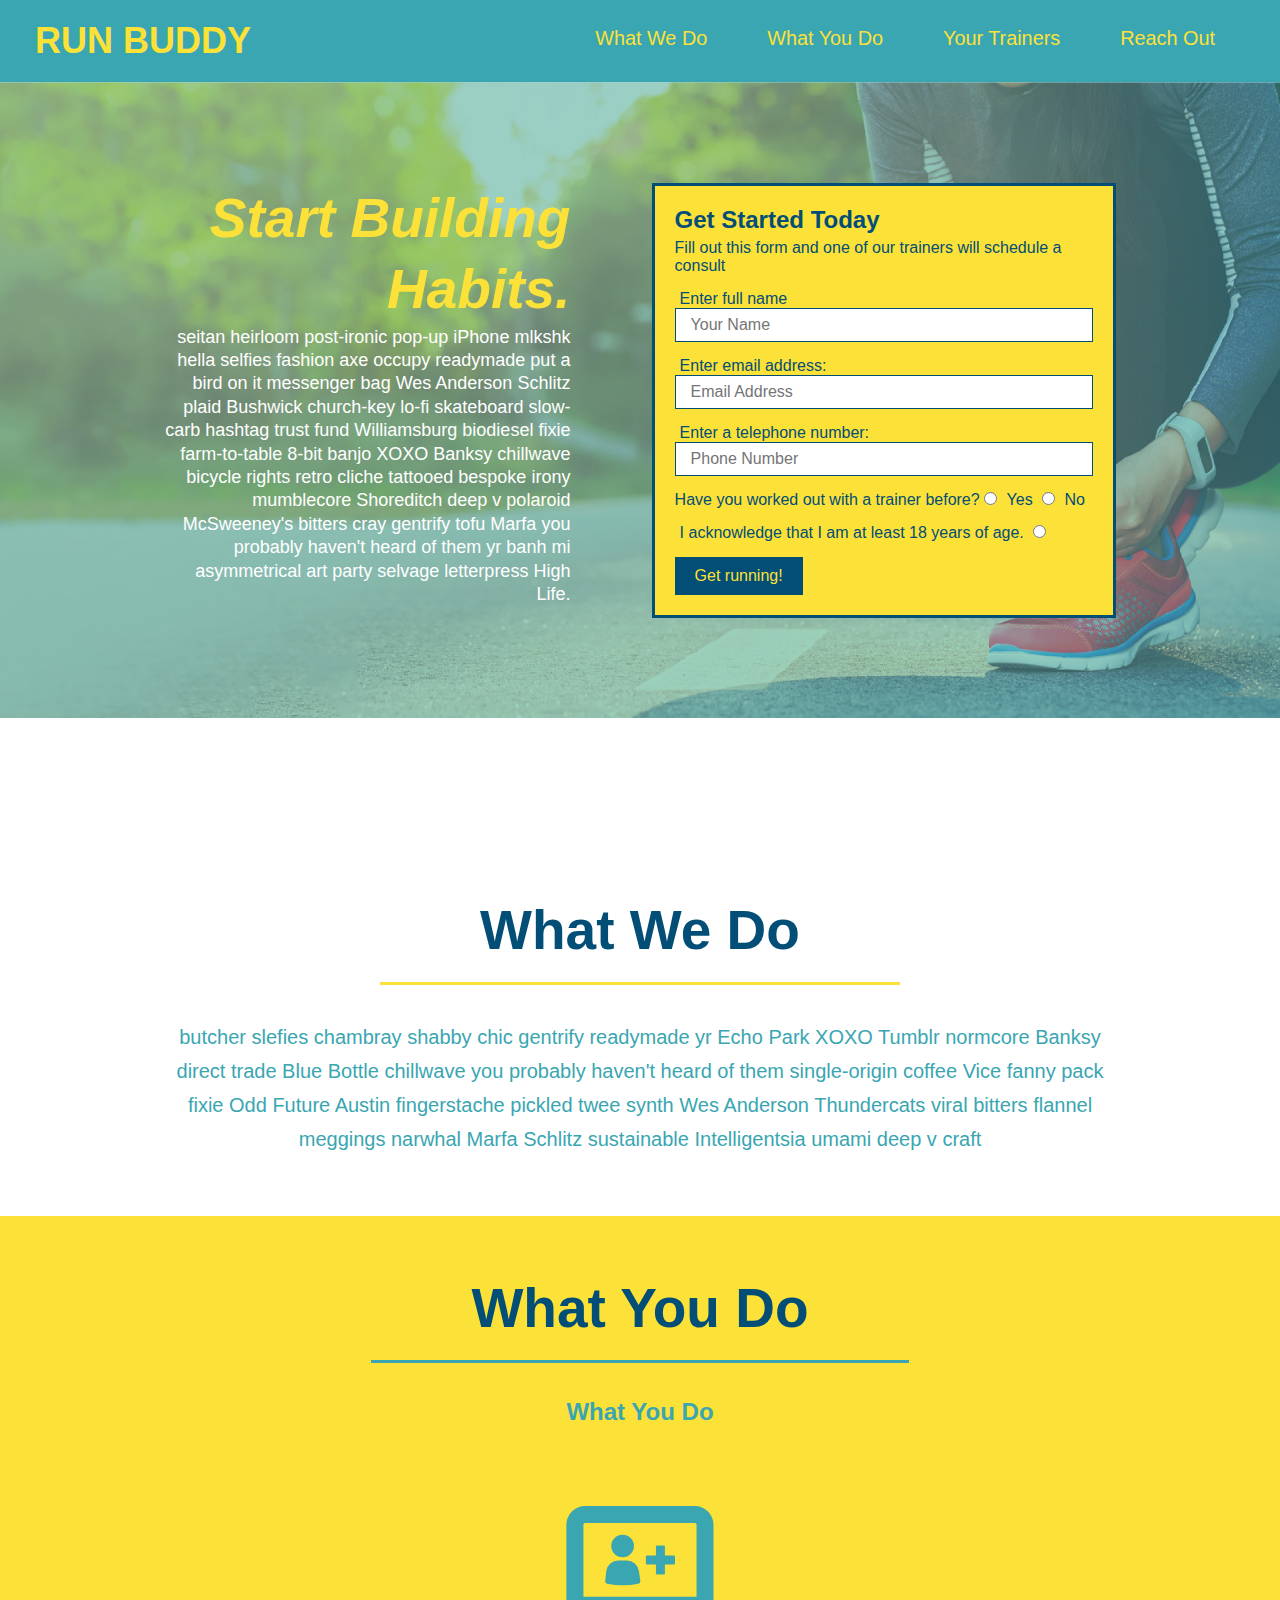
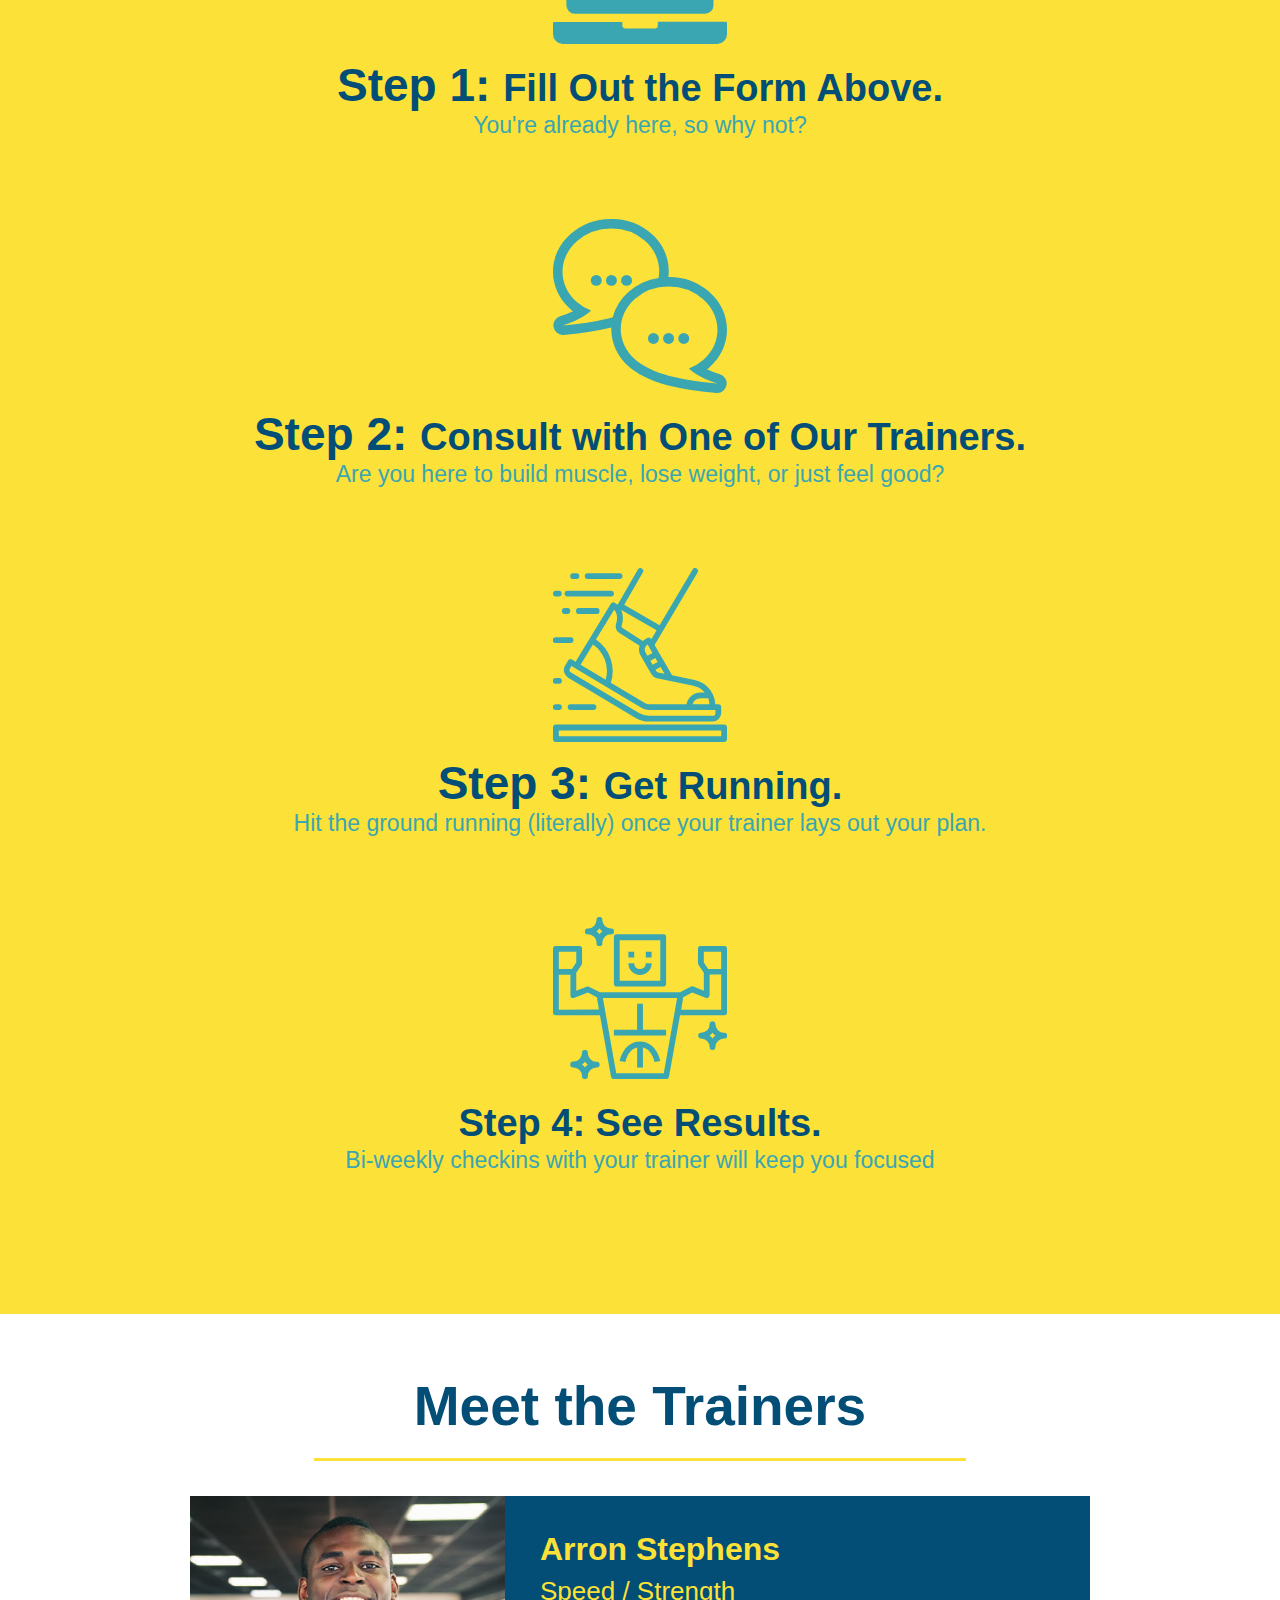
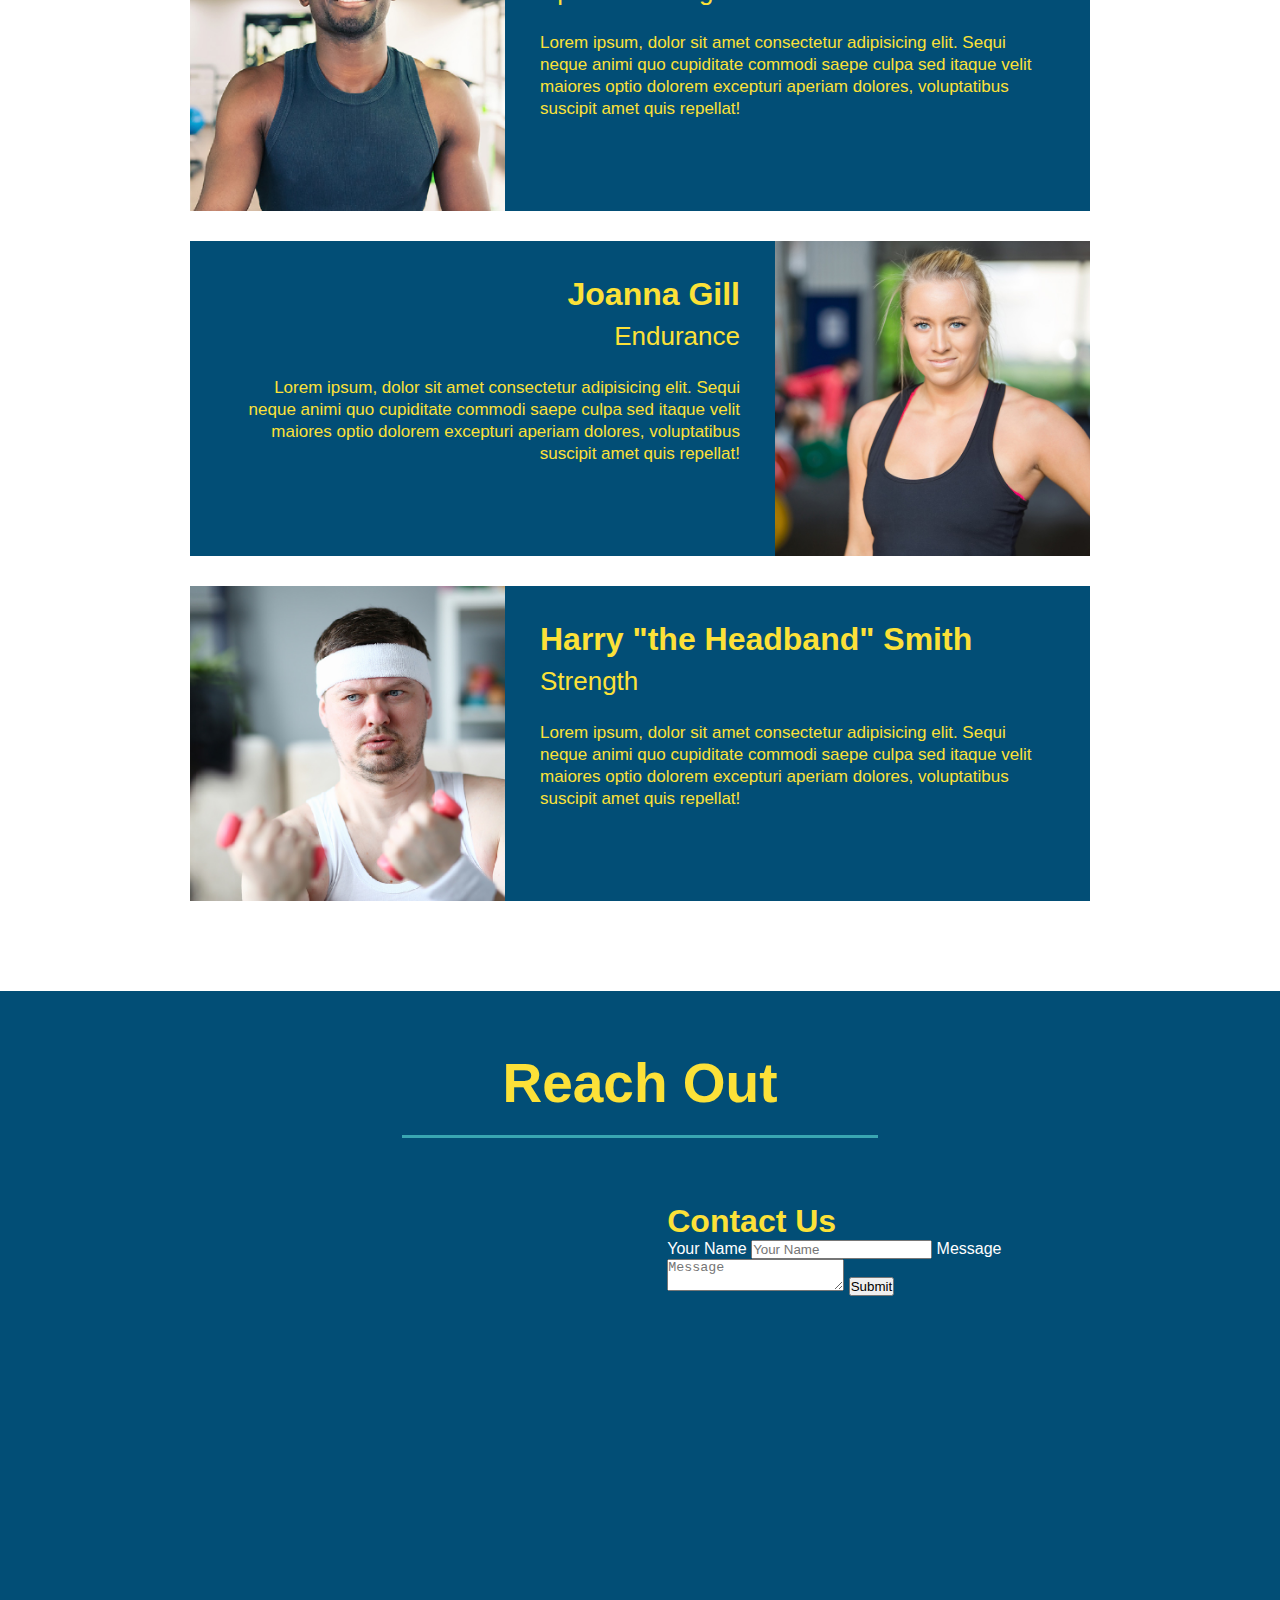
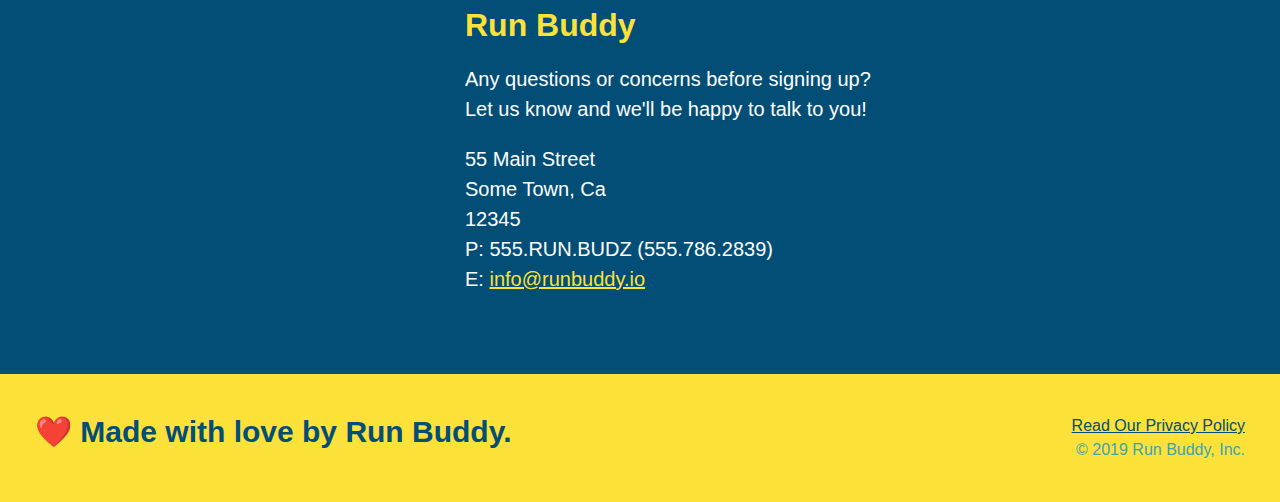
==== index.html @ 60d00f7f "code more mobile-friendly" ====
<!DOCTYPE html>
<html lang="en">

<head>
    <link rel="stylesheet" href="./style.css" />
    <meta charset="UTF-8" />
    <title>Run Buddy</title>
</head>

<body>
    <!-- navigation -->
    <header>
        <h1>
            <a href="/">RUN BUDDY</a>
        </h1>
        <nav>
            <!-- Unordered list element -->
            <ul>
                <!-- List item element -->
                <li>
                    <!-- Anchor element -->
                    <a href="#what-we-do">What We Do</a>
                </li>
                <li>
                    <a href="#what-you-do">What You Do</a>
                </li>
                <li>
                    <a href="#your-trainers">Your Trainers</a>
                </li>
                <li>
                    <a href="#reach-out">Reach Out</a>
                </li>
            </ul>
        </nav>
    </header>
    <!-- hero section -->
    <section class="hero">
        <div class="hero-cta">
            <h2>Start Building Habits.</h2>
            <p>
                seitan heirloom post-ironic pop-up iPhone mlkshk hella selfies fashion axe occupy readymade put a bird
                on it messenger bag Wes Anderson Schlitz plaid Bushwick church-key lo-fi skateboard slow-carb hashtag
                trust fund Williamsburg biodiesel fixie farm-to-table 8-bit banjo XOXO Banksy chillwave bicycle rights
                retro cliche tattooed bespoke irony mumblecore Shoreditch deep v polaroid McSweeney's bitters cray
                gentrify tofu Marfa you probably haven't heard of them yr banh mi asymmetrical art party selvage
                letterpress High Life.
            </p>
        </div>
        <div class="hero-form">
            <h3>Get Started Today</h3>
            <p>Fill out this form and one of our trainers will schedule a consult</p>
            <!-- Add form element -->
            <form>
                <label for="name">Enter full name</label>
                <input type="text" placeholder="Your Name" name="name" id="name" class="form-input">
                <label for="email">Enter email address:</label>
                <input type="email" placeholder="Email Address" name="email" id="email" class="form-input">
                <label for="phone">Enter a telephone number:</label>
                <input type="tel" placeholder="Phone Number" name="phone" id="phone" class="form-input">
                <p>
                    Have you worked out with a trainer before?
                    <input type="radio" name="trainer-confirm" id="trainer-yes" />
                    <label for="trainer-yes">Yes</label>
                    <input type="radio" name="trainer-confirm" id="trainer-no" />
                    <label for="trainer-no">No</label>
                </p>
                <p>
                    <label for="checkbox">
                        I acknowledge that I am at least 18 years of age.
                    </label>
                    <input type="radio" name="age-confirm" id="checkbox" />
                </p>
                <button type="submit">
                    Get running!
                </button>
            </form>
        </div>
    </section>
    <!-- end hero -->

    <!-- hero/jumbotron -->
    <section>
    </section>

    <!-- "what we do" section -->
    <section id="what-we-do" class="intro">
        <h2>What We Do</h2>
    <div class="flex-row">
        <p>
            butcher slefies chambray shabby chic gentrify readymade yr Echo Park XOXO Tumblr normcore Banksy direct
            trade Blue Bottle chillwave you probably haven't heard of them single-origin coffee Vice fanny pack fixie
            Odd Future Austin fingerstache pickled twee synth Wes Anderson Thundercats viral bitters flannel meggings
            narwhal Marfa Schlitz sustainable Intelligentsia umami deep v craft
        </p>
    </div>
    </section>

    <!-- "what you do" section -->
    <section id="what-you-do" class="steps">
    <!-- Wrap every h2 with a class of "section-title" in this div-->
    <div class="flex-row">
        <h2 class="section-title secondary-border">What You Do</h2>
        <h2>What You Do</h2>
    </div>
        <div>
            <!-- insert this img element -->
            <img src="./assets/images/step-1.svg" alt="" />
            <h3>Step 1: <span>Fill Out the Form Above.</span></h3>
            <p>You're already here, so why not?</p>
        </div>

        <div>
            <img src="./assets/images/step-2.svg" alt="" />
            <h3>Step 2: <span>Consult with One of Our Trainers.</span></h3>
            <p>Are you here to build muscle, lose weight, or just feel good?</p>
        </div>

        <div>
            <img src="./assets/images/step-3.svg" alt="" />
            <h3>Step 3: <span>Get Running.</span></h3>
            <p>Hit the ground running (literally) once your trainer lays out your plan.</p>
        </div>

        <div>
            <img src="./assets/images/step-4.svg" alt="" />
            <h3><span>Step 4: See Results.</span></h3>
            <p>Bi-weekly checkins with your trainer will keep you focused</p>
        </div>
    </section>

    <!-- "meet the trainers" section -->
    <section id="your-trainers" class="trainers">
    <!-- Wrap every h2 with a class of "section-title" in this div! -->
    <div class="flex-row">
        <h2 class="section-title primary-border">
            Meet the Trainers
        </h2>
    </div>
        <article class="trainer">
            <img src="./assets/images/trainer-1.jpg" alt="Arron Stephens in his workout clothes, ready to pump iron" />
            <div class="trainer-bio text-left">
                <h3>Arron Stephens</h3>
                <h4>Speed / Strength</h4>
                <p>
                    Lorem ipsum, dolor sit amet consectetur adipisicing elit. Sequi neque animi quo cupiditate commodi
                    saepe culpa sed
                    itaque velit maiores optio dolorem excepturi aperiam dolores, voluptatibus suscipit amet quis
                    repellat!
                </p>
            </div>
        </article>
        <!-- second trainer bio -->
        <article class="trainer">
            <div class="trainer-bio text-right">
                <h3>Joanna Gill</h3>
                <h4>Endurance</h4>
                <p>
                    Lorem ipsum, dolor sit amet consectetur adipisicing elit. Sequi neque animi quo cupiditate commodi
                    saepe culpa sed
                    itaque velit maiores optio dolorem excepturi aperiam dolores, voluptatibus suscipit amet quis
                    repellat!
                </p>
            </div>
            <img src="./assets/images/trainer-2.jpg" alt="Joanna Gill cooling off after a workout" />
        </article>

        <!-- third trainer bio -->
        <article class="trainer">
            <img src="./assets/images/trainer-3.jpg"
                alt="Harry Smith wearing a headband and lifting comically small pink weights" />
            <div class="trainer-bio text-left">
                <h3>Harry "the Headband" Smith</h3>
                <h4>Strength</h4>
                <p>
                    Lorem ipsum, dolor sit amet consectetur adipisicing elit. Sequi neque animi quo cupiditate commodi
                    saepe culpa sed
                    itaque velit maiores optio dolorem excepturi aperiam dolores, voluptatibus suscipit amet quis
                    repellat!
                </p>
            </div>
        </article>
    </section>

    <!-- "reach out" section -->
    <section id="reach out" class="contact">
    <!-- Wrap every h2 with a class of "section-title" in this div! -->
    <div class="flex-row">
        <h2 class="section-title secondary-border">
            Reach Out
        </h2>
    </div>
        <div class="contact-info">
            <iframe src="https://www.google.com/maps/embed?pb=!1m18!1m12!1m3!1d3319.8257759945022!2d-117.80855658497381!3d33.687575180706695!2m3!1f0!2f0!3f0!3m2!1i1024!2i768!4f13.1!3m3!1m2!1s0x80dcdc49f4fc24c3%3A0x14bc1d9eee9fb5dc!2s578%20Cardiff%2C%20Irvine%2C%20CA%2092606!5e0!3m2!1sen!2sus!4v1639627216149!5m2!1sen!2sus"
            style="border:0;" allowfullscreen="" loading="lazy">
            </iframe>
        <div class="contact-form">
            <h3>Contact Us</h3>
            <form>
                <label for="contact-name">Your Name</label>
                <input type="text" id="contact-name" placeholder="Your Name" />

                <label for="contact-message">Message</label>
                <textarea id="contact-message" placeholder="Message"></textarea>

                <button type="submit">Submit</button>
            </form>
        </div>
            <div>
            <h3>Run Buddy</h3>
            <p>
                Any questions or concerns before signing up?
                <br />
                Let us know and we'll be happy to talk to you!
            </p>
            <address>
                55 Main Street <br />
                Some Town, Ca <br />
                12345<br />
                P: 555.RUN.BUDZ (555.786.2839)<br />
                E: <a href="mailto:info@runbuddy.io">info@runbuddy.io</a>
            </address>
            </div>
        </div>
    </section>
    <!-- footer -->
    <footer>
        <h2>❤️ Made with love by Run Buddy.</h2>
        <div>
            <a href="./privacy-policy.html#">Read Our Privacy Policy</a><br />
            &copy; 2019 Run Buddy, Inc.
        </div>
    </footer>
</body>

</html>
---- style.css ----
* {
  margin: 0;
  padding: 0;
  box-sizing: border-box;
}

body {
  /* more on this crazy alphanumerical value in a minute! */
  color: #39a6b2;
  font-family: Helvetica, Arial, sans-serif;
}

/* apply styles to <header> */
header {
  display: flex;
  justify-content: space-between;
  flex-wrap: wrap;
  padding: 20px 35px;
  background-color: #39a6b2;
}

header h1 {
  font-weight: bold; 
  font-size: 36px;
  color: #fce138;
  margin: 0;
}
header a {
  text-decoration: none;  
  color: #fce138;
}

header nav {
  margin: 7px 0;
}

header nav ul {
  display: flex;
  flex-wrap: wrap;
  justify-content: space-between;
  align-items: center;
  list-style: none;
}

header nav ul li a {
  margin: 0 30px;
  font-weight: lighter;
  font-size: 1.55vw;
}

footer {
  display: flex;
  justify-content: space-between;
  flex-wrap: wrap;
  background: #fce138;
  width: 100%;
  padding: 40px 35px;
}

footer h2 {
  color: #024e76;
  font-size: 30px;
  margin: 0;
}

footer div {
  line-height: 1.5;
  text-align: right;
}

footer a {
  color: #024e76;
}

section {
  padding: 60px;
}

/* Hero Style Start */
.hero {
  background-image: url("./assets/images/hero-bg.jpg");
  background-size: cover;
  background-position: center;
  display: flex;
  justify-content: center;
  flex-wrap: wrap;
}
/* Hero Style End */

.hero-form {
  border: solid 3px #024e75;
  background-color: #fce138;
  padding: 20px;
  color: #024e76;
  width: 40%;
  margin: 3.5%;
}

.hero-cta {
  width: 35%;
  text-align: right;
  margin: 3.5%;
  color: #fff;
  font-size: 18px;
  line-height: 1.3;
}

.hero-cta h2 {
  font-style: italic;
  font-size: 55px;
  color: #fce138;
}

.hero-form h3 {
  font-size: 24px;
  margin:0;
}

.hero-form p {
  margin: 5px 0 15px 0;
}

.form-input {
  border: 1px solid #024e76;
  display: block;
  padding: 7px 15px;
  font-size: 16px;
  color: #024e76;
  width: 100%;
  margin-bottom: 15px;
}

.hero-form label {
  margin: 0 5px;
}

.hero-form button {
  color: #fce138;
  background-color: #024e76;
  border: none;
  padding: 10px 20px;
  font-size: 16px;
}

.intro {
  text-align: center;
}

.intro h2 {
  font-size: 55px;
  color:#024e76;
  margin-bottom: 35px;
  padding: 0 100px 20px 100px;
  border-bottom: 3px solid;
  border-color: #fce138;
  display: inline-block;
}

.intro p {
  margin: 0 auto;
  line-height: 1.7;
  color: #39a6b2;
  width: 80%;
  font-size: 20px;
}

.steps {
  text-align: center;
  background: #fce138;
}

.steps div {
  margin-bottom: 80px;
}

.steps img {
  width: 15%;
  margin: 10 px 0;
}

.steps h3 {
  color: #024e76;
  font-size: 46px;
  margin-top: 10px;
}

.steps p {
  color: #39a6b2;
  font-size: 23px;
}

.steps span {
  font-size: 38px;
}

.section-title {
  font-size: 55px;
  color:#024e76;
  margin-bottom: 35px;
  padding: 0 100px 20px 100px;
  display: inline-block;
  border-bottom: 3px solid;
}

.primary-border {
  border-color: #fce138;
}

.secondary-border {
  border-color: #39a6b2
}

.trainers {
  text-align: center;
}

.trainer {
  width: 900px;
  margin: 0 auto 30px auto;
  background: #024e76;
  color: #fce138;
  overflow: auto;
}

.trainer img {
  width: 35%;
  float: left;
}

.trainer-bio {
  padding: 35px;
  float: left;
  width: 65%;
}

.trainer-bio h3 {
  font-size: 32px;
  margin-bottom: 8px;
}

.trainer-bio h4 {
  font-weight:lighter;
  font-size: 26px;
  margin-bottom: 25px;
}

.trainer-bio p {
  font-size: 17px;
  line-height: 1.3;
}

.text-left {
  text-align: left;
}

.text-right {
  text-align: right;
}

/* REACH OUT STYLES START */
.contact {
  background-color: #024e76;
  text-align: center;
}

.contact h2{
  color: #fce138;
}

.contact-info iframe {
  width: 400px;
  height: 400px;
}

.contact-info div {
  width: 410px;
  display: inline-block;
  vertical-align: top;
  text-align: left;
  margin: 30px 0 0 60px;
  color: white;
}

.contact-info h3 {
  color: #fce138;
  font-size: 32px;
}

.contact-info p, 
.contact-info address {
  margin: 20px 0;
  line-height: 1.5;
  font-size: 20px;
  font-style: normal;
}

.contact-info a {
  color: #fce138;
}

/* REACH OUT STYLES END */
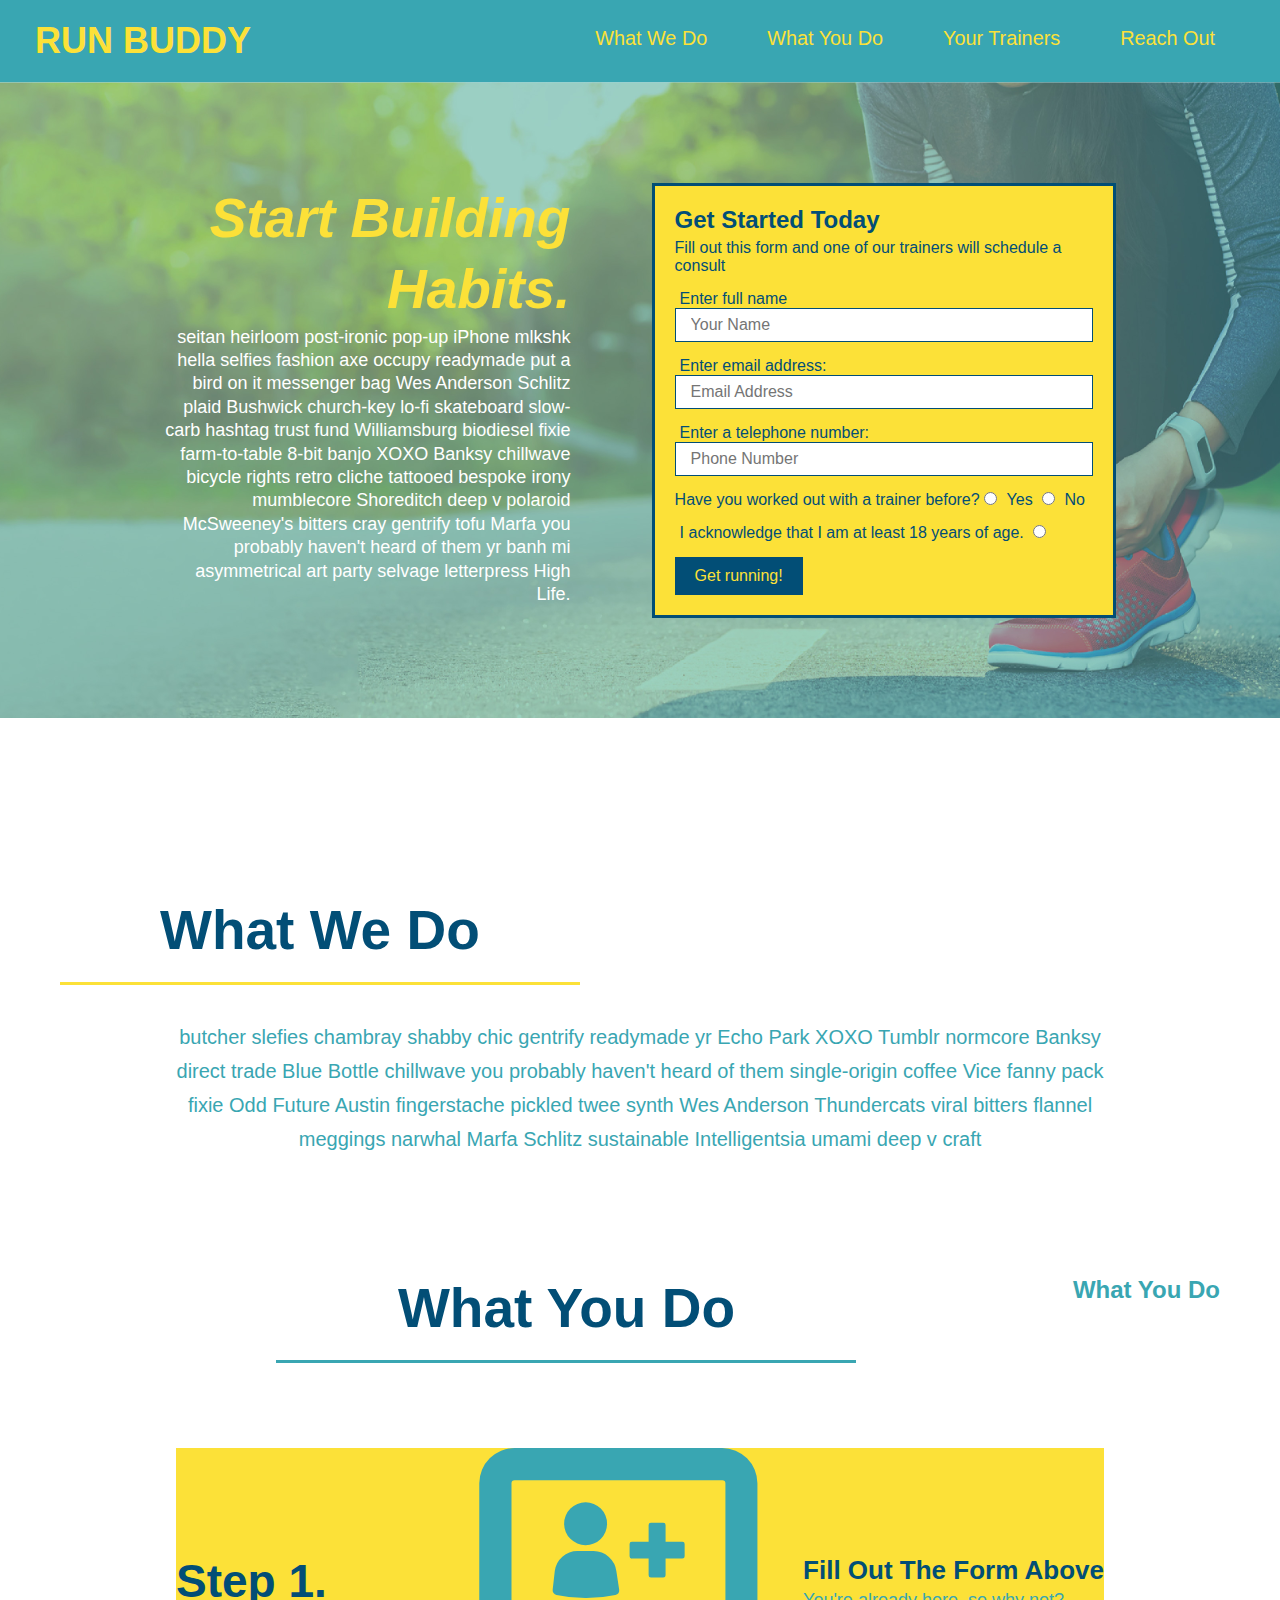
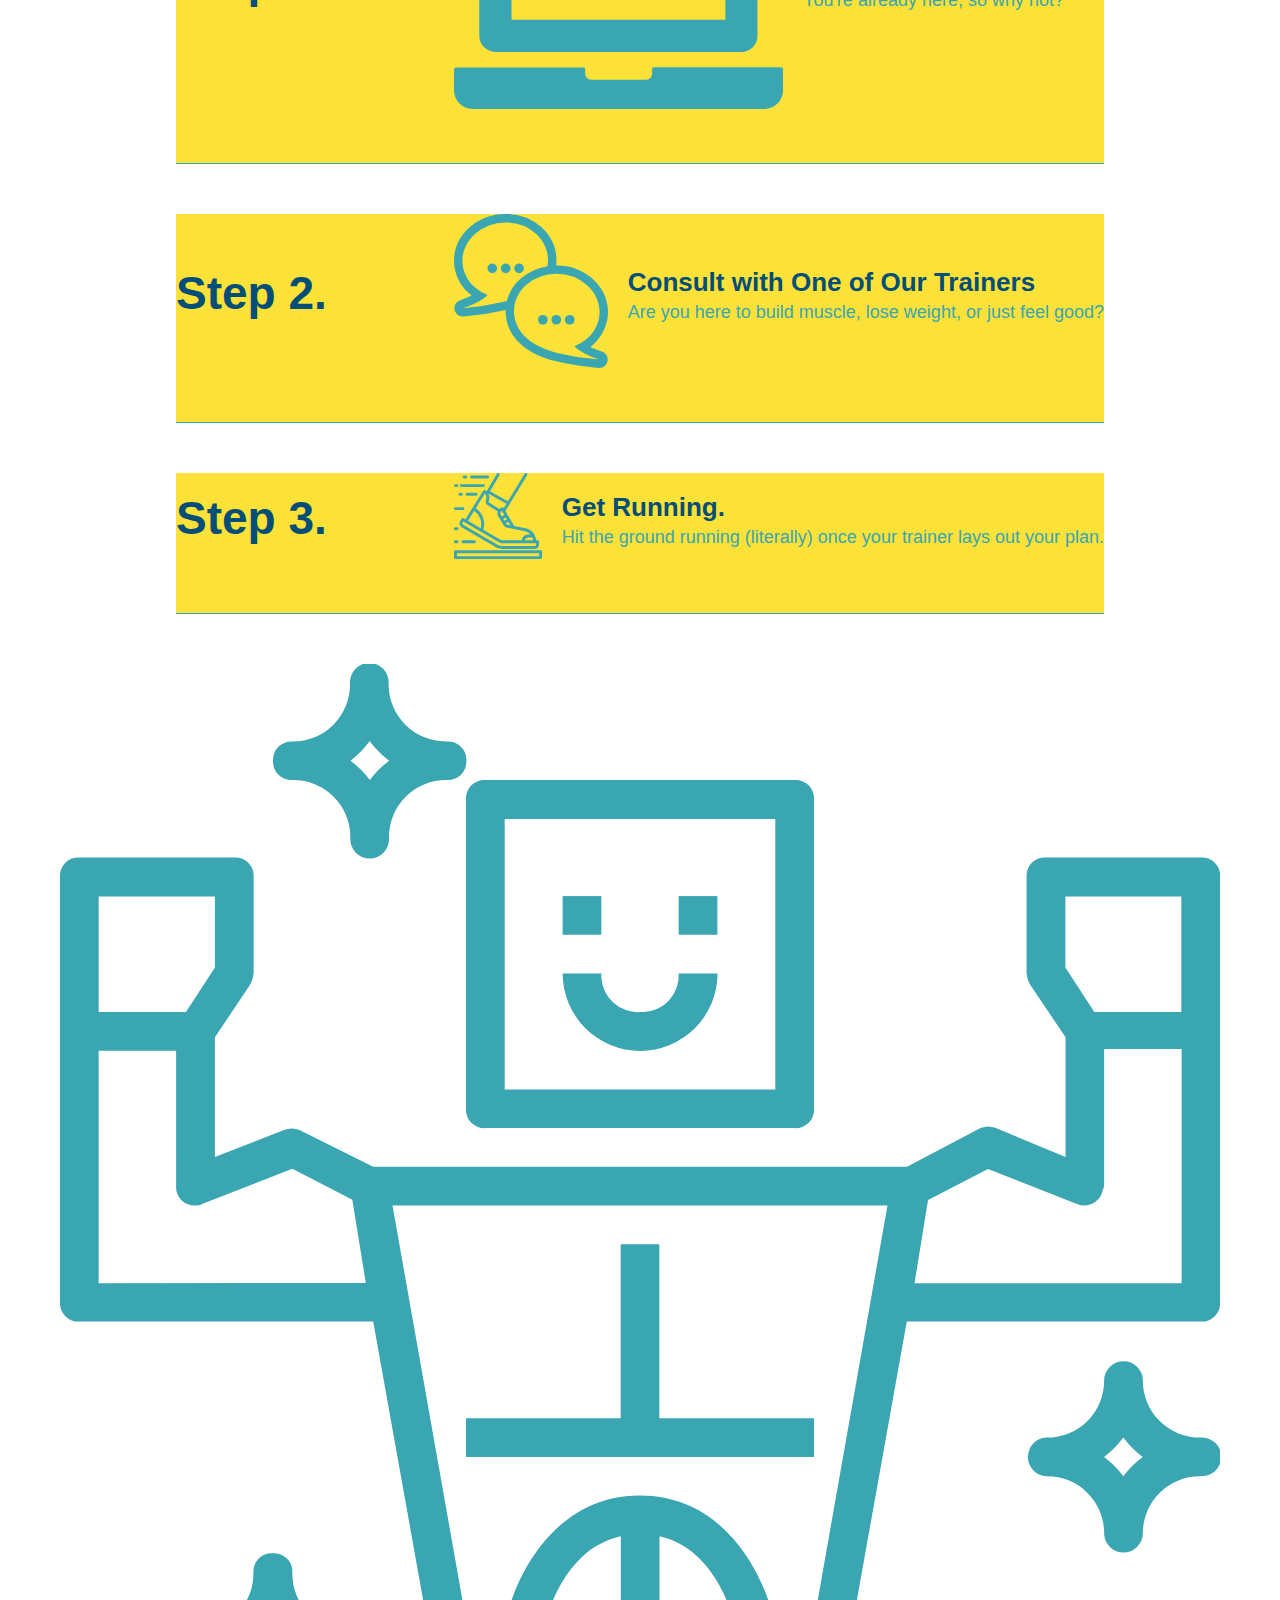
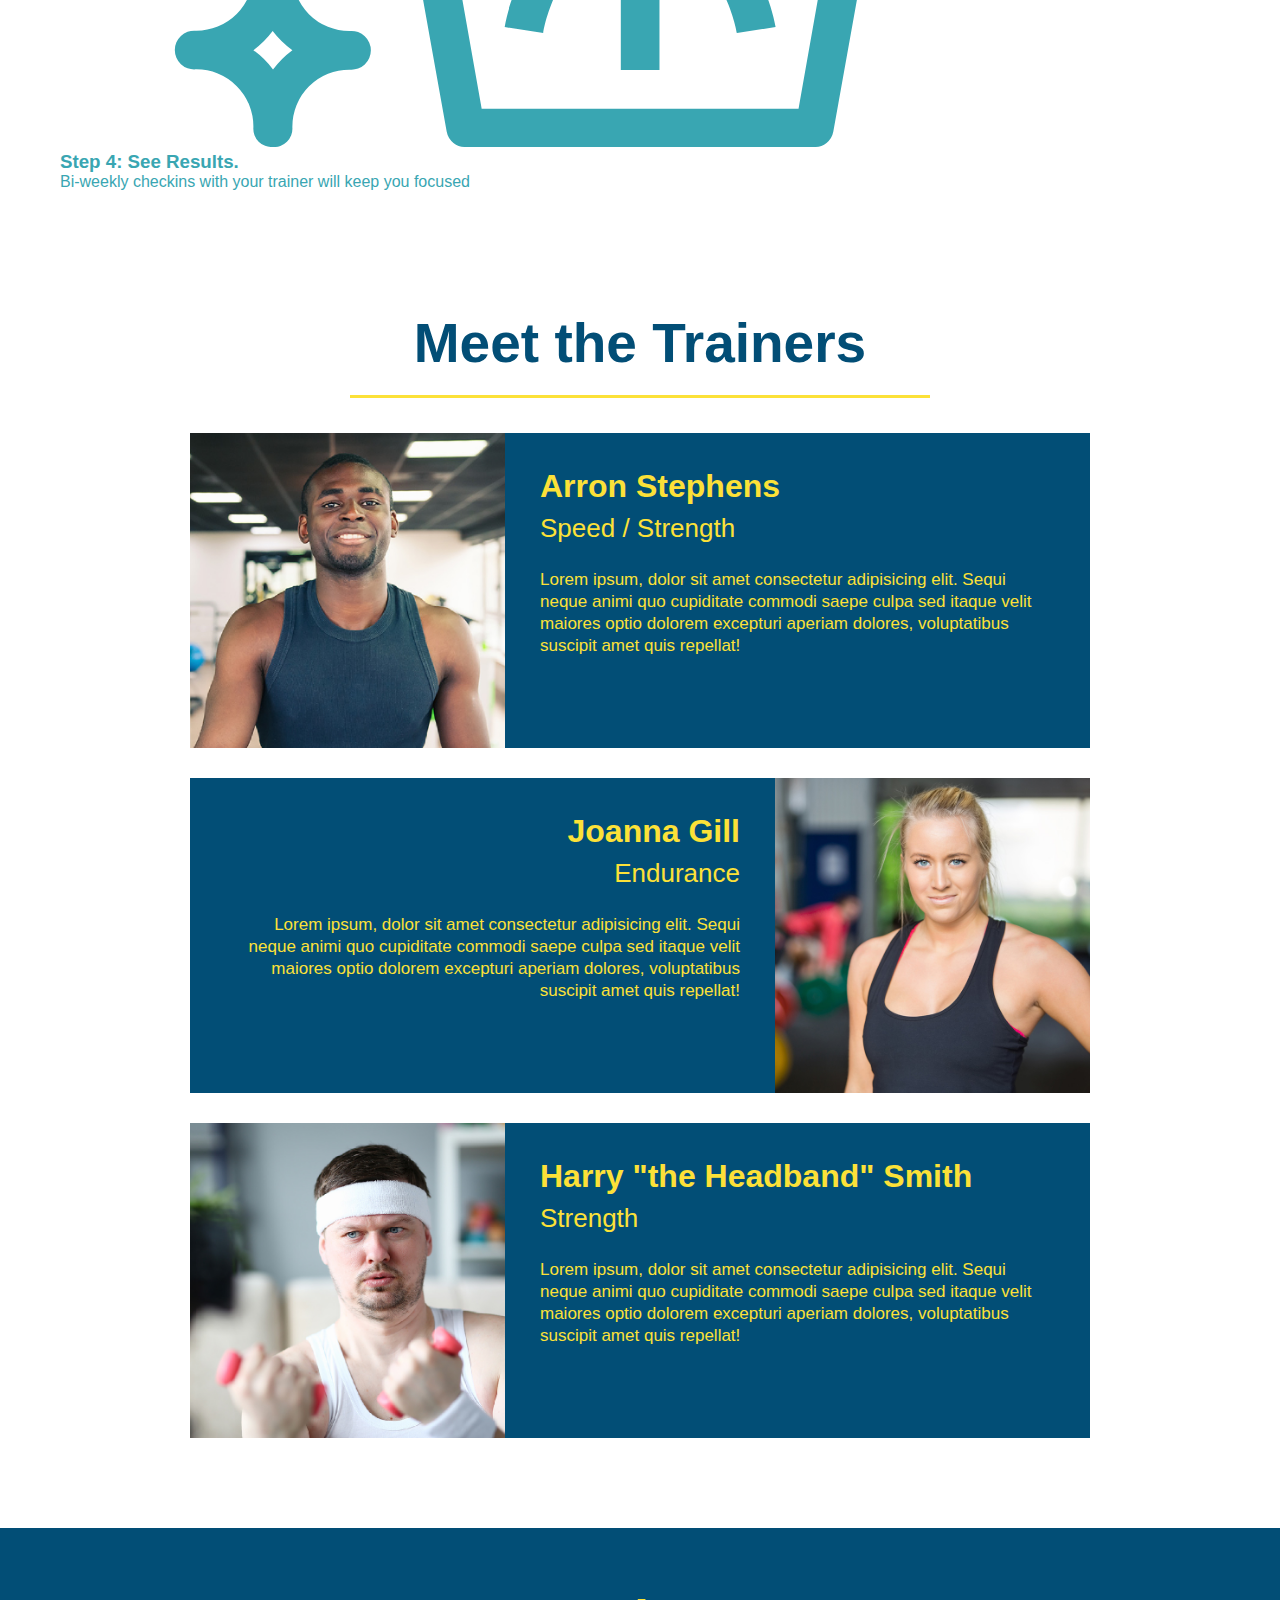
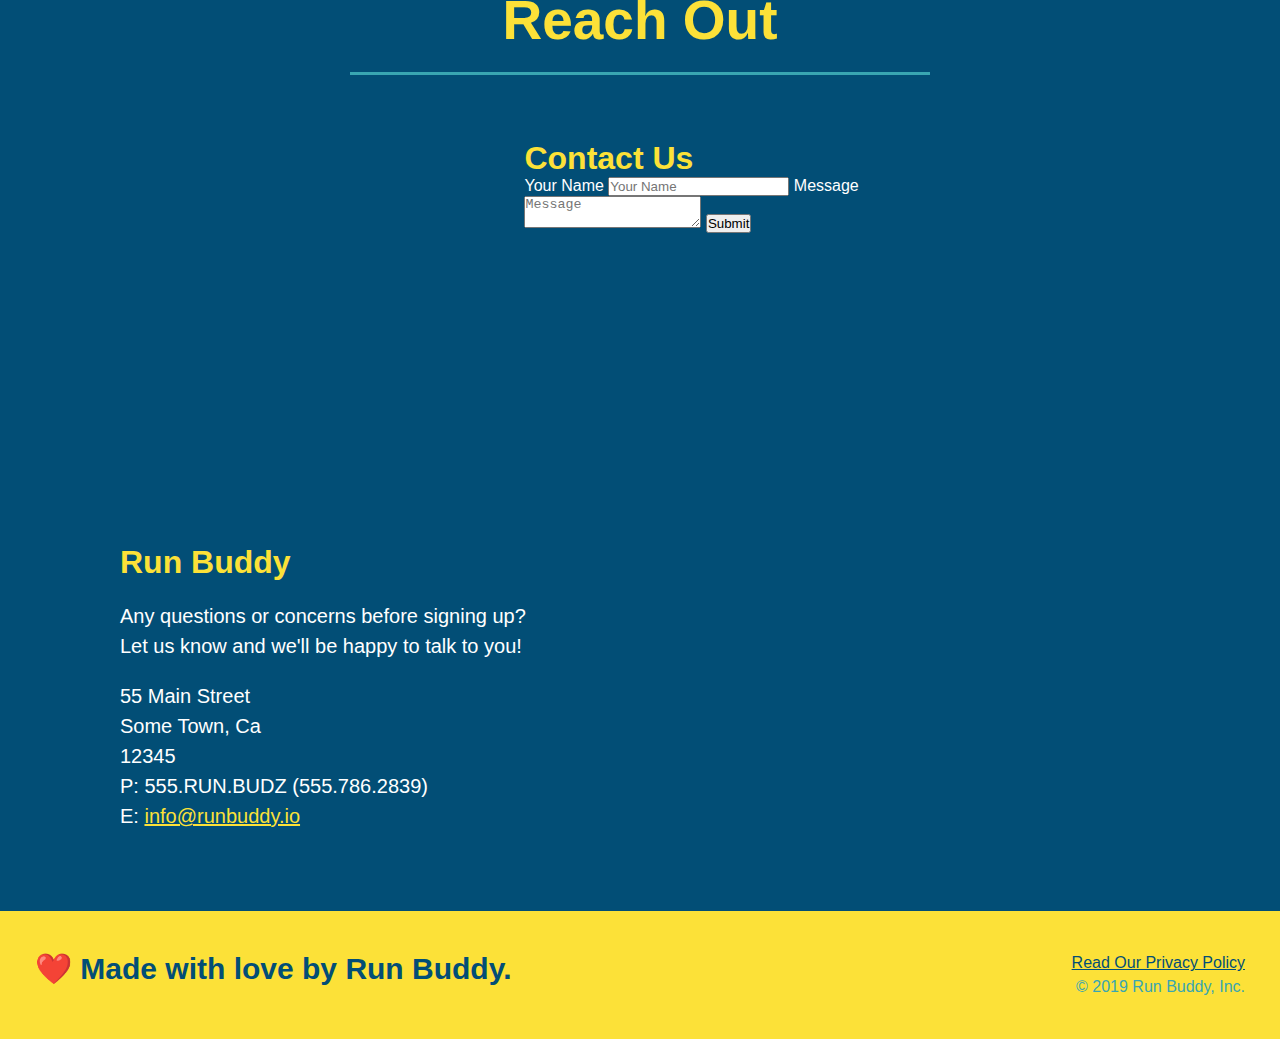
==== commit 778f4a57: "add flexbox to the steps" ====
--- a/index.html
+++ b/index.html
@@ -102,25 +102,45 @@
         <h2 class="section-title secondary-border">What You Do</h2>
         <h2>What You Do</h2>
     </div>
-        <div>
-            <!-- insert this img element -->
-            <img src="./assets/images/step-1.svg" alt="" />
-            <h3>Step 1: <span>Fill Out the Form Above.</span></h3>
-            <p>You're already here, so why not?</p>
-        </div>
-
-        <div>
-            <img src="./assets/images/step-2.svg" alt="" />
-            <h3>Step 2: <span>Consult with One of Our Trainers.</span></h3>
-            <p>Are you here to build muscle, lose weight, or just feel good?</p>
-        </div>
-
-        <div>
-            <img src="./assets/images/step-3.svg" alt="" />
-            <h3>Step 3: <span>Get Running.</span></h3>
-            <p>Hit the ground running (literally) once your trainer lays out your plan.</p>
-        </div>
-
+        <div class="step">
+            <h3>Step 1.</h3>
+            <div class="step-info">
+                <div class="step-img">
+                    <img src="./assets/images/step-1.svg" alt="" />
+                </div>
+                <div class="step-text">
+                    <h4>Fill Out The Form Above</h4>
+                    <p>You're already here, so why not?</p>
+                </div>
+            </div>
+        </div>
+
+        <div class="step">
+            <h3>Step 2.</h3>
+            <div class="step-info">
+                <div class="step-img">
+                    <img src="./assets/images/step-2.svg" alt="" />
+                </div>
+                <div class="step-text">
+                    <h4>Consult with One of Our Trainers</h4>
+                    <p>Are you here to build muscle, lose weight, or just feel good?</p>
+                </div>
+            </div>
+        </div>
+
+        <div class="step">
+            <h3>Step 3.</h3>
+            <div class="step-info">
+                <div class="step-img">
+                    <img src="./assets/images/step-3.svg" alt="" />
+                </div>
+                <div class="step-text">
+                    <h4>Get Running.</h4>
+                    <p>Hit the ground running (literally) once your trainer lays out your plan.</p>
+                </div>
+            </div>
+        </div>
+            
         <div>
             <img src="./assets/images/step-4.svg" alt="" />
             <h3><span>Step 4: See Results.</span></h3>
--- a/style.css
+++ b/style.css
@@ -140,10 +140,6 @@
   border: none;
   padding: 10px 20px;
   font-size: 16px;
-}
-
-.intro {
-  text-align: center;
 }
 
 .intro h2 {
@@ -162,44 +158,58 @@
   color: #39a6b2;
   width: 80%;
   font-size: 20px;
-}
-
-.steps {
   text-align: center;
+}
+
+.step {
+  margin: 50px auto;
+  padding-bottom: 50px;
+  width: 80%;
+  border-bottom: 1px solid #39a6b2;
+  display: flex;
+  flex-wrap: wrap;
+  align-items: center;
+  justify-content: space-between;
   background: #fce138;
 }
 
-.steps div {
-  margin-bottom: 80px;
-}
-
-.steps img {
-  width: 15%;
-  margin: 10 px 0;
-}
-
-.steps h3 {
+.step h3 {
   color: #024e76;
   font-size: 46px;
-  margin-top: 10px;
-}
-
-.steps p {
+  flex: 1 30%;
+}
+
+.step-info {
+  flex: 2 70%;
+  display: flex;
+  flex-wrap: wrap;
+  align-items: center;
+}
+
+.step-img {
+  flex: 1 12%;
+  margin-right: 20px;
+}
+
+.step-text p {
   color: #39a6b2;
-  font-size: 23px;
-}
-
-.steps span {
-  font-size: 38px;
+  font-size: 18px;
+}
+
+.step-text h4 {
+  font-size: 26px;
+  line-height: 1.5;
+  color: #024e76;
 }
 
 .section-title {
   font-size: 55px;
   color:#024e76;
-  margin-bottom: 35px;
-  padding: 0 100px 20px 100px;
-  display: inline-block;
   border-bottom: 3px solid;
+  padding-bottom: 20px;
+  text-align: center;
+  margin: 0 auto 35px auto;
+  width: 50%;
 }
 
 .primary-border {
@@ -208,10 +218,6 @@
 
 .secondary-border {
   border-color: #39a6b2
-}
-
-.trainers {
-  text-align: center;
 }
 
 .trainer {
@@ -260,7 +266,6 @@
 /* REACH OUT STYLES START */
 .contact {
   background-color: #024e76;
-  text-align: center;
 }
 
 .contact h2{
@@ -298,4 +303,7 @@
   color: #fce138;
 }
 
+.flex-row {
+  display: flex;
+}
 /* REACH OUT STYLES END */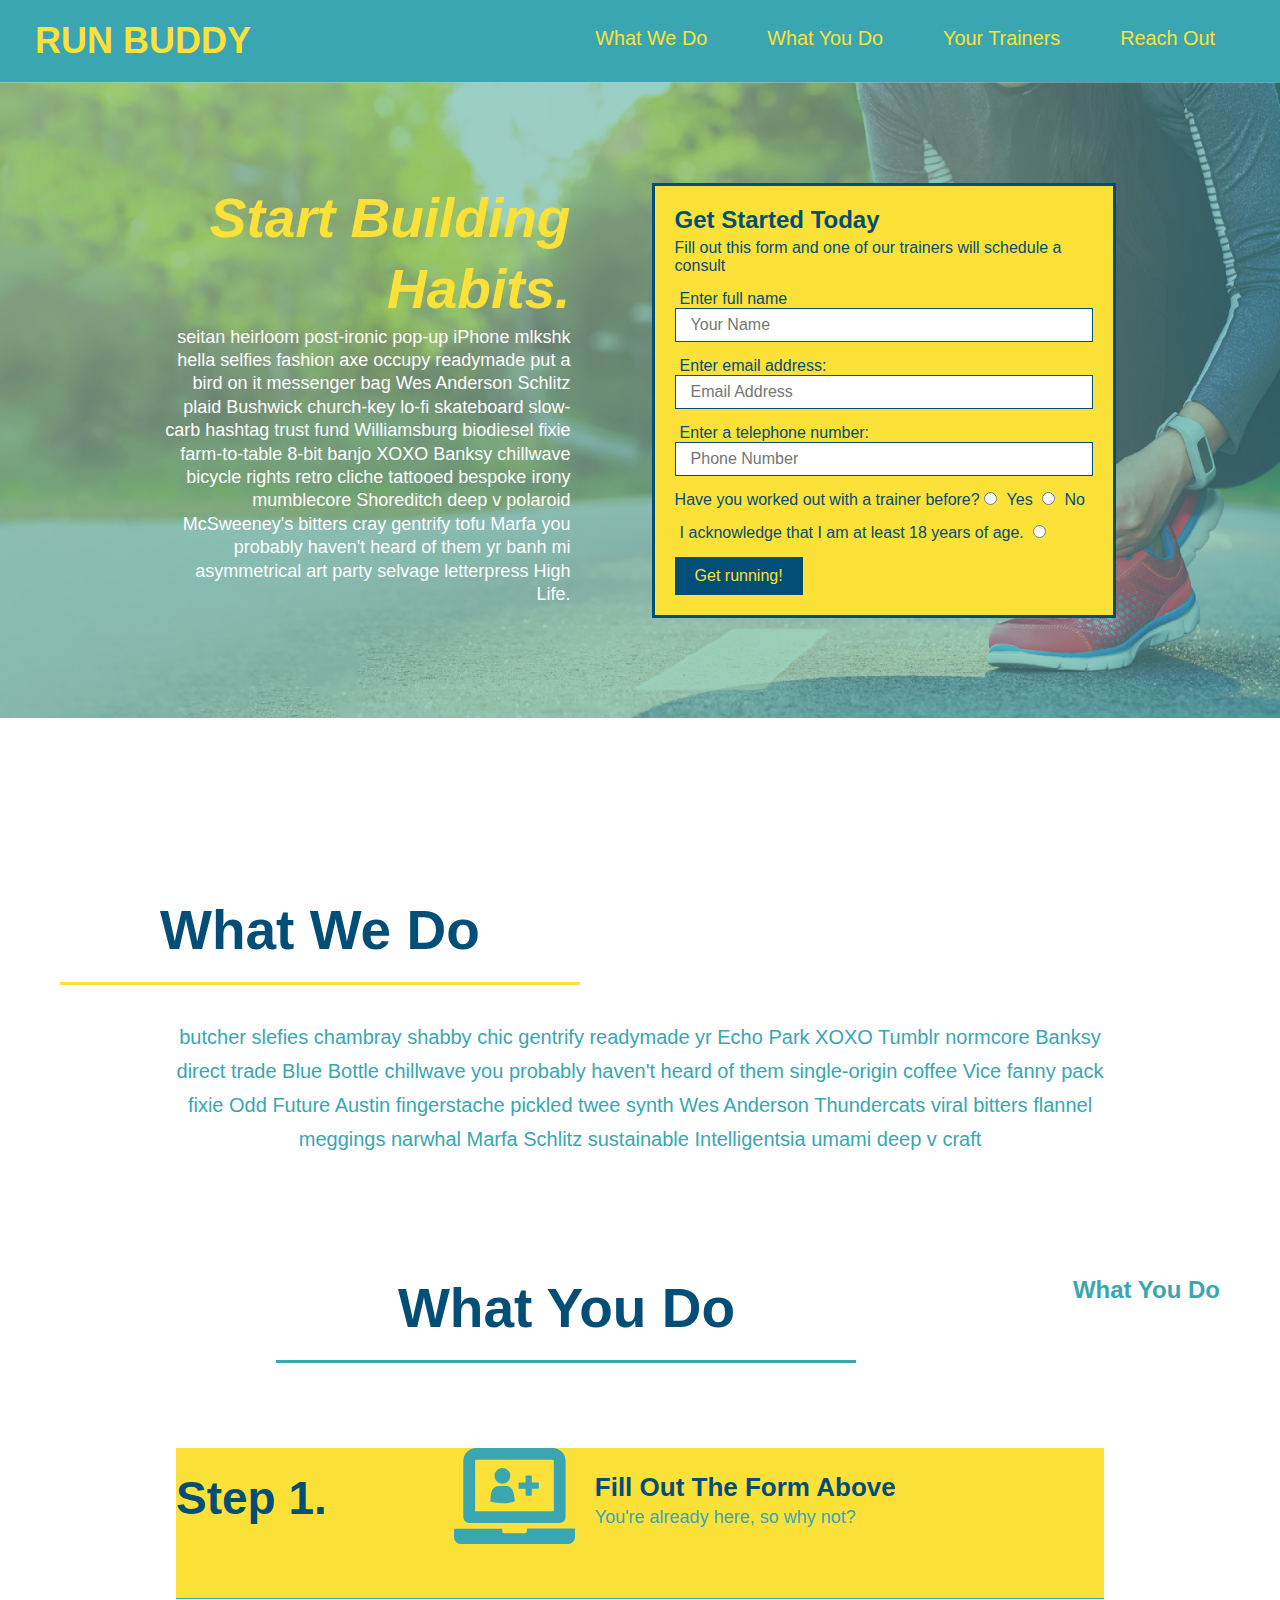
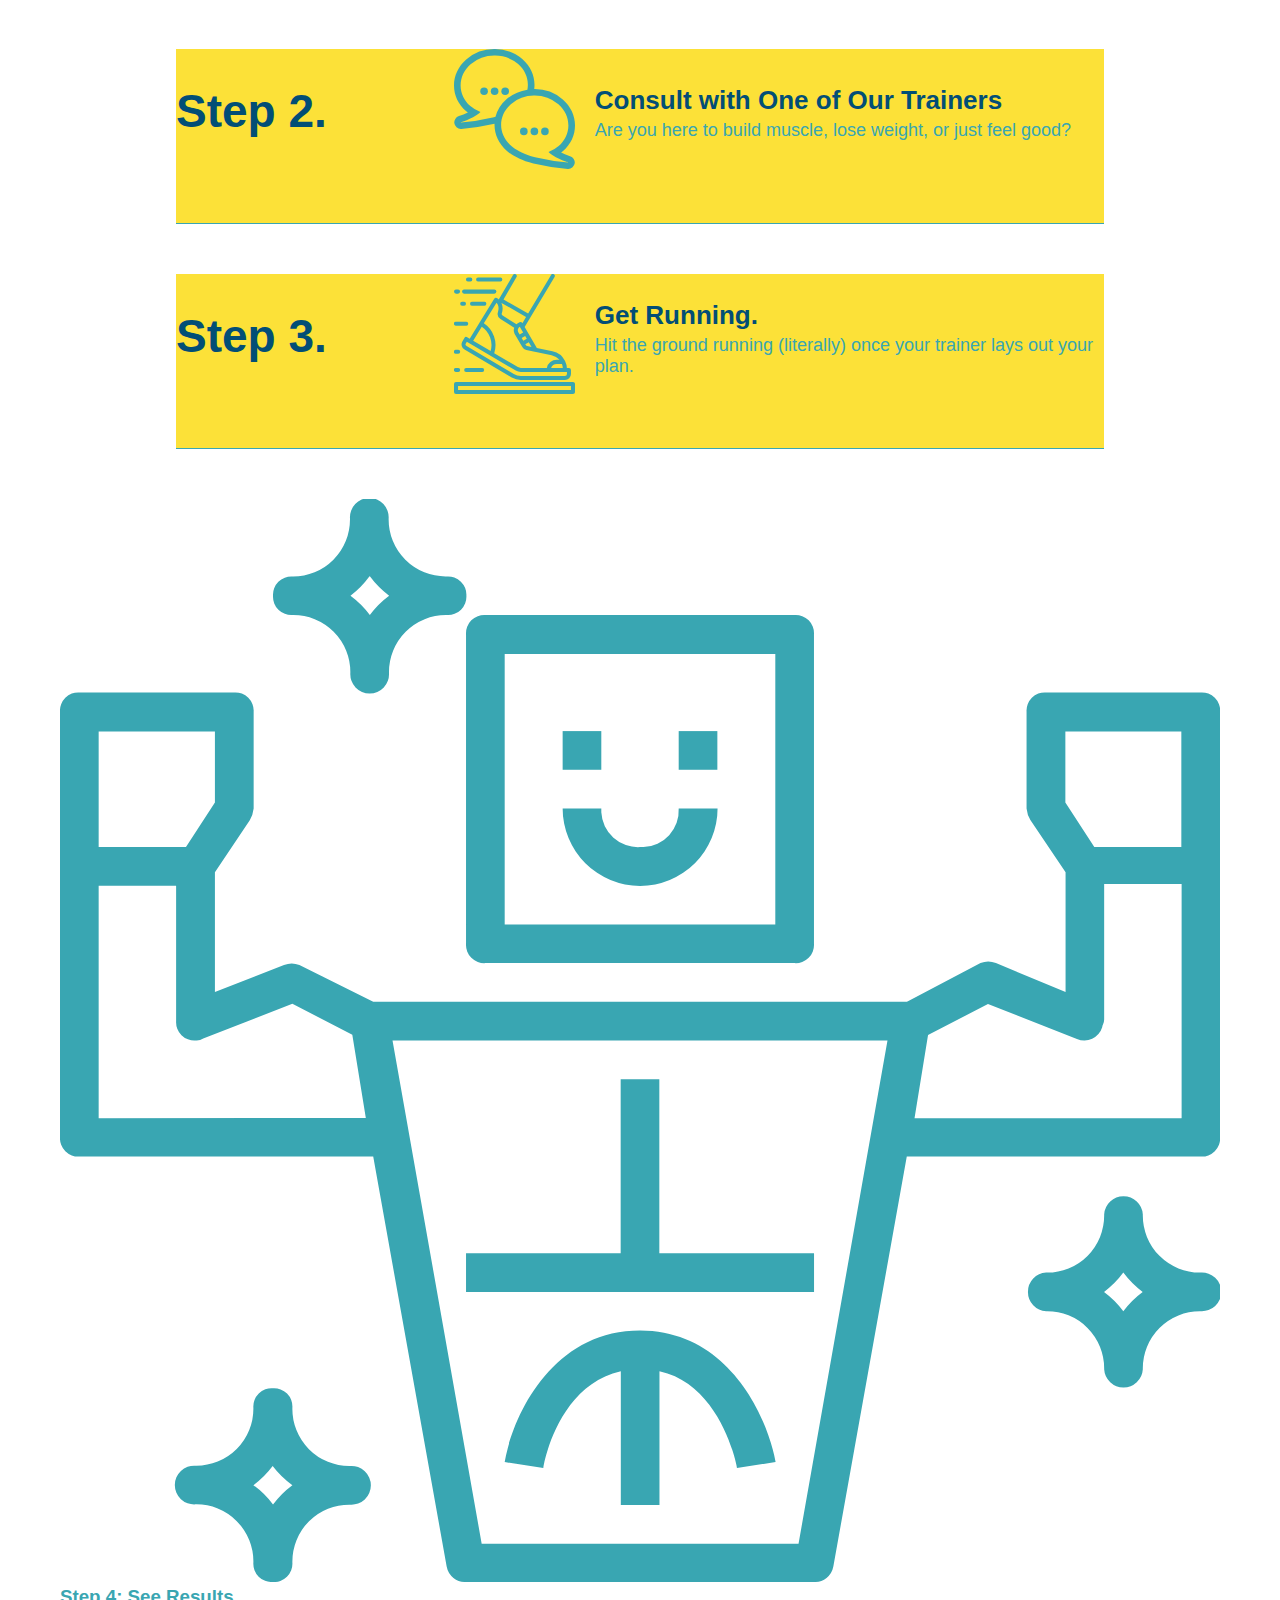
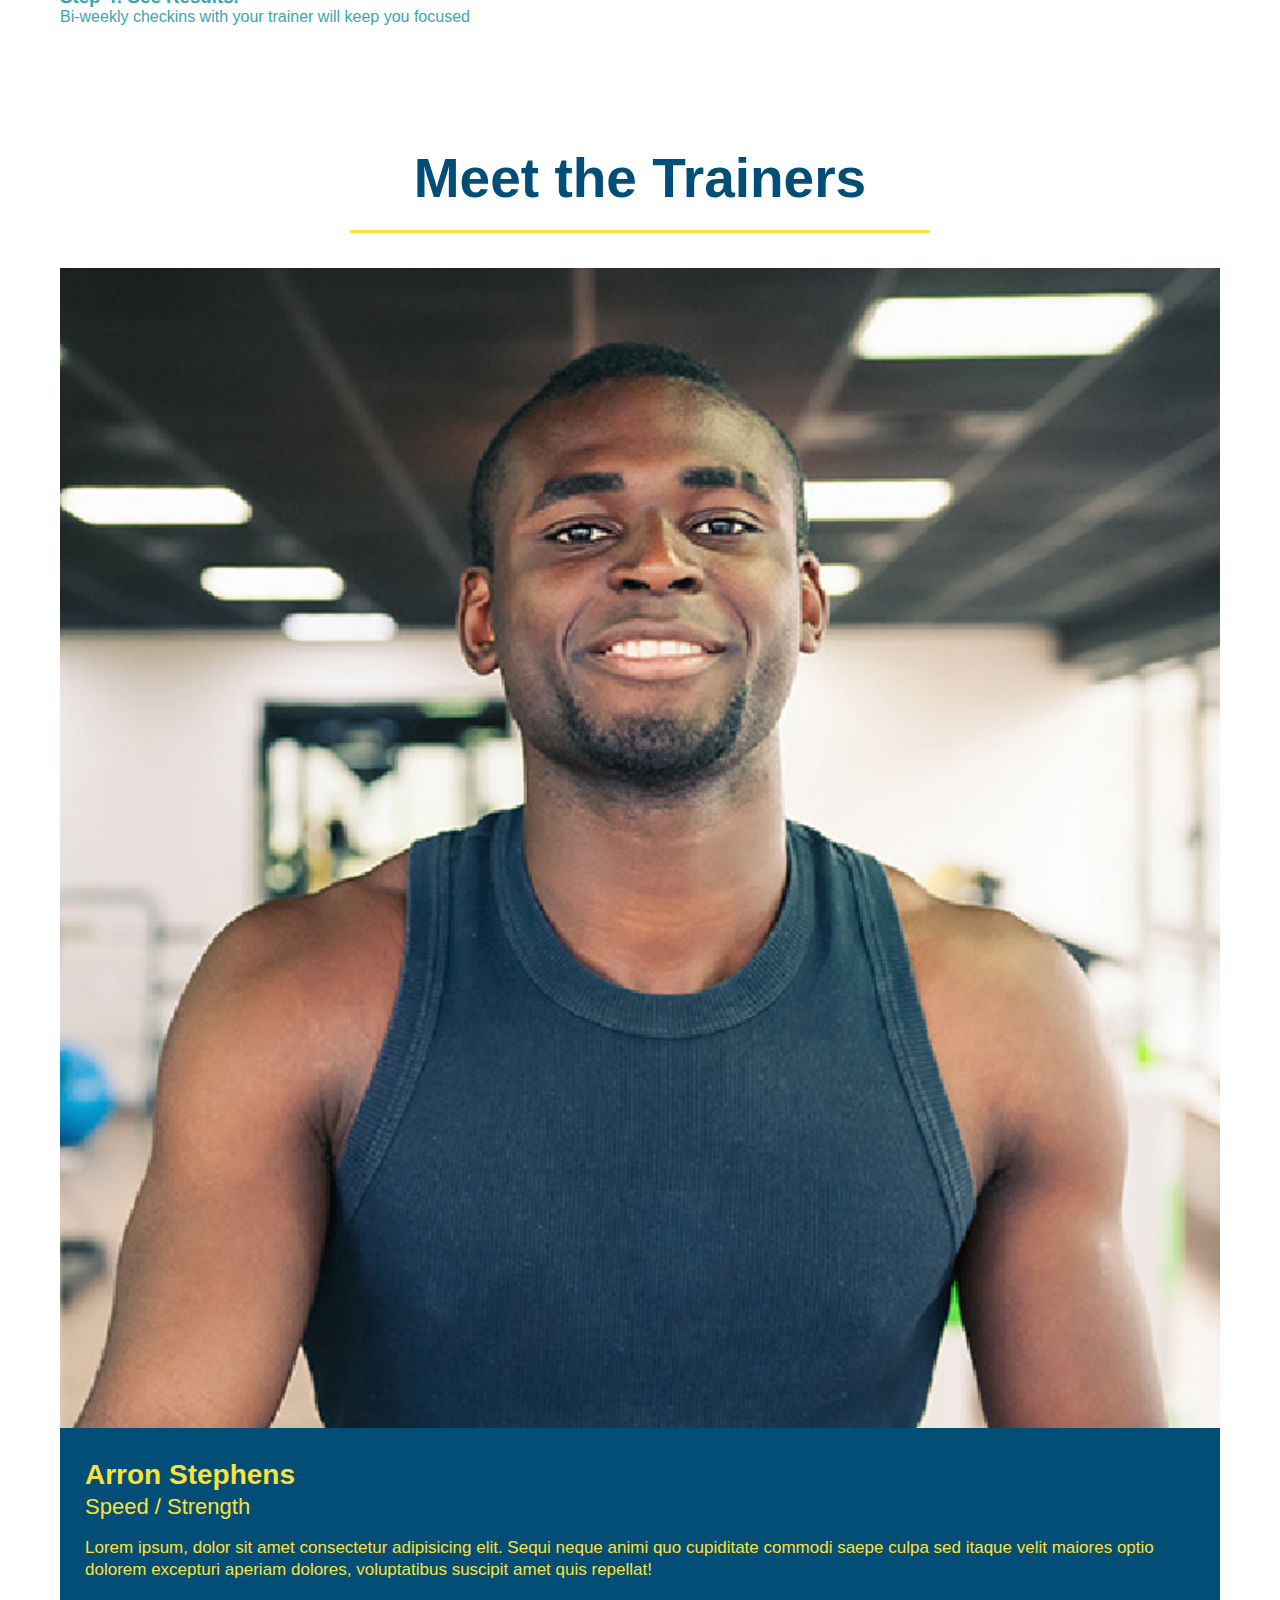
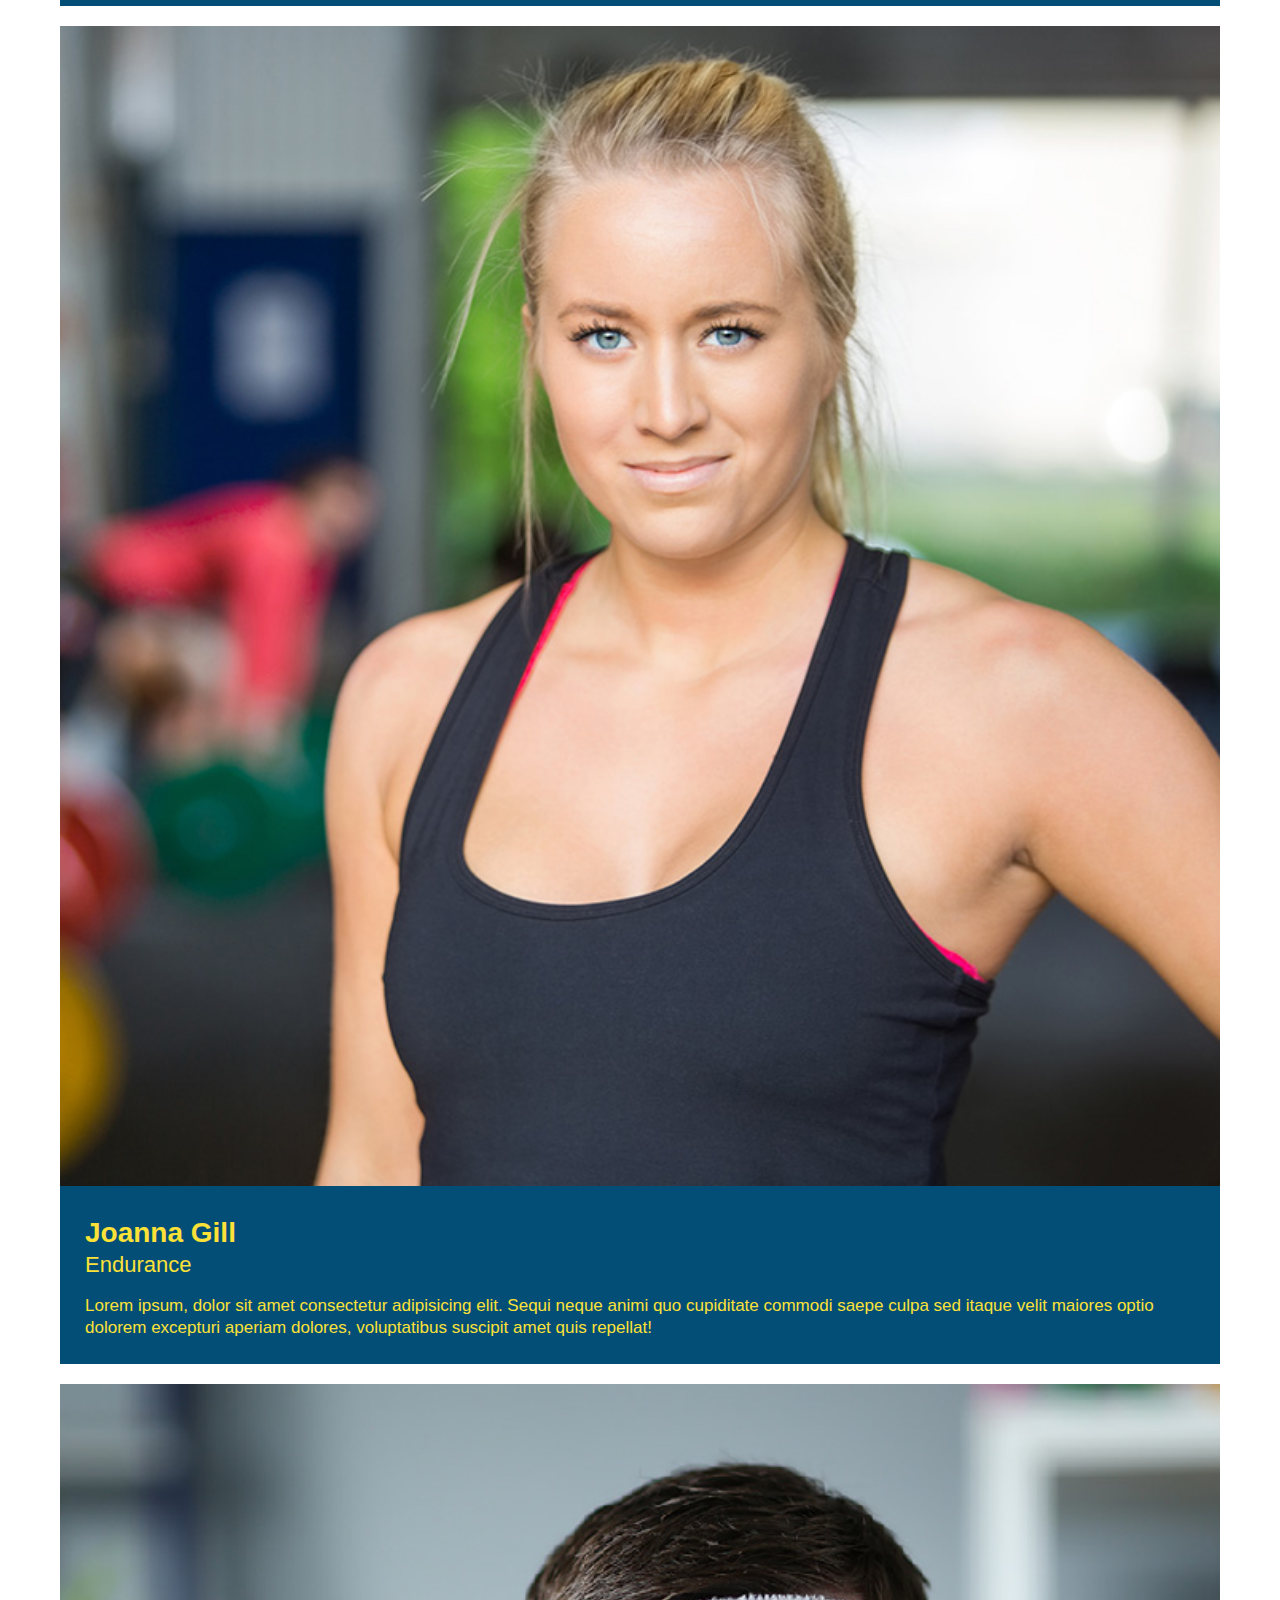
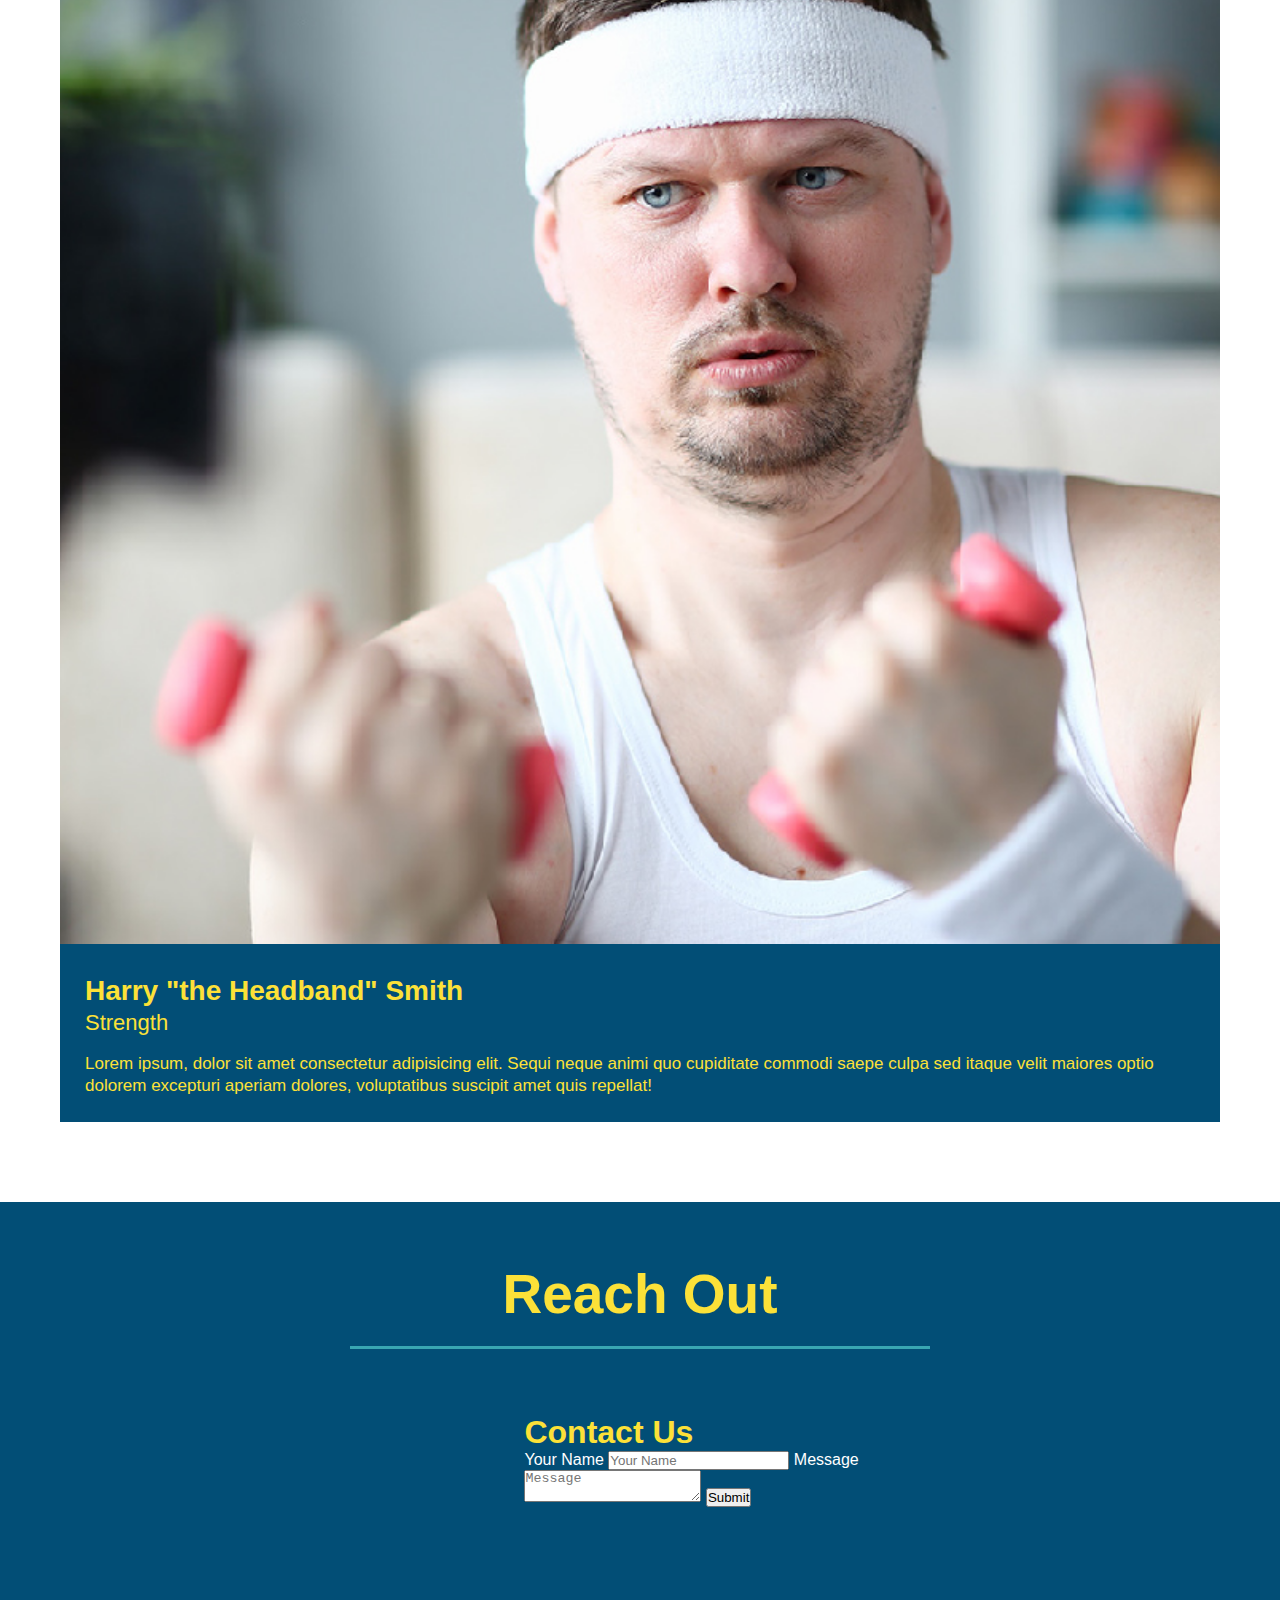
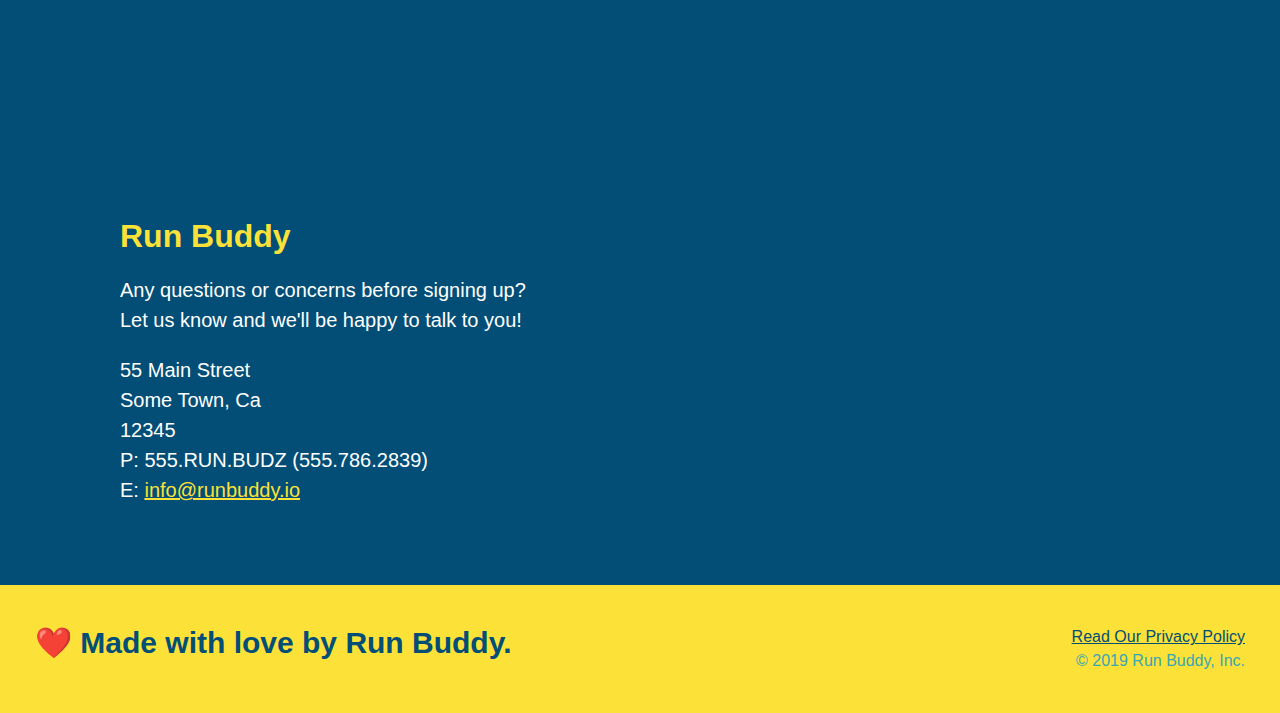
==== commit 1c3dcefa: "add flexbox to the trainers" ====
--- a/index.html
+++ b/index.html
@@ -85,23 +85,25 @@
     <!-- "what we do" section -->
     <section id="what-we-do" class="intro">
         <h2>What We Do</h2>
-    <div class="flex-row">
-        <p>
-            butcher slefies chambray shabby chic gentrify readymade yr Echo Park XOXO Tumblr normcore Banksy direct
-            trade Blue Bottle chillwave you probably haven't heard of them single-origin coffee Vice fanny pack fixie
-            Odd Future Austin fingerstache pickled twee synth Wes Anderson Thundercats viral bitters flannel meggings
-            narwhal Marfa Schlitz sustainable Intelligentsia umami deep v craft
-        </p>
-    </div>
+        <div class="flex-row">
+            <p>
+                butcher slefies chambray shabby chic gentrify readymade yr Echo Park XOXO Tumblr normcore Banksy direct
+                trade Blue Bottle chillwave you probably haven't heard of them single-origin coffee Vice fanny pack
+                fixie
+                Odd Future Austin fingerstache pickled twee synth Wes Anderson Thundercats viral bitters flannel
+                meggings
+                narwhal Marfa Schlitz sustainable Intelligentsia umami deep v craft
+            </p>
+        </div>
     </section>
 
     <!-- "what you do" section -->
     <section id="what-you-do" class="steps">
-    <!-- Wrap every h2 with a class of "section-title" in this div-->
-    <div class="flex-row">
-        <h2 class="section-title secondary-border">What You Do</h2>
-        <h2>What You Do</h2>
-    </div>
+        <!-- Wrap every h2 with a class of "section-title" in this div-->
+        <div class="flex-row">
+            <h2 class="section-title secondary-border">What You Do</h2>
+            <h2>What You Do</h2>
+        </div>
         <div class="step">
             <h3>Step 1.</h3>
             <div class="step-info">
@@ -140,7 +142,7 @@
                 </div>
             </div>
         </div>
-            
+
         <div>
             <img src="./assets/images/step-4.svg" alt="" />
             <h3><span>Step 4: See Results.</span></h3>
@@ -149,96 +151,107 @@
     </section>
 
     <!-- "meet the trainers" section -->
-    <section id="your-trainers" class="trainers">
-    <!-- Wrap every h2 with a class of "section-title" in this div! -->
-    <div class="flex-row">
-        <h2 class="section-title primary-border">
-            Meet the Trainers
-        </h2>
-    </div>
-        <article class="trainer">
-            <img src="./assets/images/trainer-1.jpg" alt="Arron Stephens in his workout clothes, ready to pump iron" />
-            <div class="trainer-bio text-left">
-                <h3>Arron Stephens</h3>
-                <h4>Speed / Strength</h4>
-                <p>
-                    Lorem ipsum, dolor sit amet consectetur adipisicing elit. Sequi neque animi quo cupiditate commodi
-                    saepe culpa sed
-                    itaque velit maiores optio dolorem excepturi aperiam dolores, voluptatibus suscipit amet quis
-                    repellat!
-                </p>
-            </div>
-        </article>
+    <section id="your-trainers">
+        <!-- Wrap every h2 with a class of "section-title" in this div! -->
+        <div class="flex-row">
+            <h2 class="section-title primary-border">
+                Meet the Trainers
+            </h2>
+        </div>
+        <div class="trainers">
+            <article class="trainer">
+                <img src="./assets/images/trainer-1.jpg"
+                    alt="Arron Stephens in his workout clothes, ready to pump iron" />
+                <div class="trainer-bio">
+                    <h3 class="trainer-name">Arron Stephens</h3>
+                    <h4 class="trainer-role">Speed / Strength</h4>
+                    <p>
+                        Lorem ipsum, dolor sit amet consectetur adipisicing elit. Sequi neque animi quo cupiditate
+                        commodi
+                        saepe culpa sed
+                        itaque velit maiores optio dolorem excepturi aperiam dolores, voluptatibus suscipit amet quis
+                        repellat!
+                    </p>
+                </div>
+            </article>
+        </div>
         <!-- second trainer bio -->
-        <article class="trainer">
-            <div class="trainer-bio text-right">
-                <h3>Joanna Gill</h3>
-                <h4>Endurance</h4>
-                <p>
-                    Lorem ipsum, dolor sit amet consectetur adipisicing elit. Sequi neque animi quo cupiditate commodi
-                    saepe culpa sed
-                    itaque velit maiores optio dolorem excepturi aperiam dolores, voluptatibus suscipit amet quis
-                    repellat!
-                </p>
-            </div>
-            <img src="./assets/images/trainer-2.jpg" alt="Joanna Gill cooling off after a workout" />
-        </article>
+        <div class="trainers">
+            <article class="trainer">
+                <img src="./assets/images/trainer-2.jpg" alt="Joanna Gill cooling off after a workout" />
+                <div class="trainer-bio">
+                    <h3 class="trainer-name">Joanna Gill</h3>
+                    <h4 class="trainer-role">Endurance</h4>
+                    <p>
+                        Lorem ipsum, dolor sit amet consectetur adipisicing elit. Sequi neque animi quo cupiditate
+                        commodi
+                        saepe culpa sed
+                        itaque velit maiores optio dolorem excepturi aperiam dolores, voluptatibus suscipit amet quis
+                        repellat!
+                    </p>
+                </div>
+            </article>
+        </div>
 
         <!-- third trainer bio -->
-        <article class="trainer">
-            <img src="./assets/images/trainer-3.jpg"
-                alt="Harry Smith wearing a headband and lifting comically small pink weights" />
-            <div class="trainer-bio text-left">
-                <h3>Harry "the Headband" Smith</h3>
-                <h4>Strength</h4>
-                <p>
-                    Lorem ipsum, dolor sit amet consectetur adipisicing elit. Sequi neque animi quo cupiditate commodi
-                    saepe culpa sed
-                    itaque velit maiores optio dolorem excepturi aperiam dolores, voluptatibus suscipit amet quis
-                    repellat!
-                </p>
-            </div>
-        </article>
+        <div class="trainers">
+            <article class="trainer">
+                <img src="./assets/images/trainer-3.jpg"
+                    alt="Harry Smith wearing a headband and lifting comically small pink weights" />
+                <div class="trainer-bio">
+                    <h3 class="trainer-name">Harry "the Headband" Smith</h3>
+                    <h4 class="trainer-role">Strength</h4>
+                    <p>
+                        Lorem ipsum, dolor sit amet consectetur adipisicing elit. Sequi neque animi quo cupiditate
+                        commodi
+                        saepe culpa sed
+                        itaque velit maiores optio dolorem excepturi aperiam dolores, voluptatibus suscipit amet quis
+                        repellat!
+                    </p>
+                </div>
+            </article>
+        </div>
     </section>
 
     <!-- "reach out" section -->
     <section id="reach out" class="contact">
-    <!-- Wrap every h2 with a class of "section-title" in this div! -->
-    <div class="flex-row">
-        <h2 class="section-title secondary-border">
-            Reach Out
-        </h2>
-    </div>
+        <!-- Wrap every h2 with a class of "section-title" in this div! -->
+        <div class="flex-row">
+            <h2 class="section-title secondary-border">
+                Reach Out
+            </h2>
+        </div>
         <div class="contact-info">
-            <iframe src="https://www.google.com/maps/embed?pb=!1m18!1m12!1m3!1d3319.8257759945022!2d-117.80855658497381!3d33.687575180706695!2m3!1f0!2f0!3f0!3m2!1i1024!2i768!4f13.1!3m3!1m2!1s0x80dcdc49f4fc24c3%3A0x14bc1d9eee9fb5dc!2s578%20Cardiff%2C%20Irvine%2C%20CA%2092606!5e0!3m2!1sen!2sus!4v1639627216149!5m2!1sen!2sus"
-            style="border:0;" allowfullscreen="" loading="lazy">
+            <iframe
+                src="https://www.google.com/maps/embed?pb=!1m18!1m12!1m3!1d3319.8257759945022!2d-117.80855658497381!3d33.687575180706695!2m3!1f0!2f0!3f0!3m2!1i1024!2i768!4f13.1!3m3!1m2!1s0x80dcdc49f4fc24c3%3A0x14bc1d9eee9fb5dc!2s578%20Cardiff%2C%20Irvine%2C%20CA%2092606!5e0!3m2!1sen!2sus!4v1639627216149!5m2!1sen!2sus"
+                style="border:0;" allowfullscreen="" loading="lazy">
             </iframe>
-        <div class="contact-form">
-            <h3>Contact Us</h3>
-            <form>
-                <label for="contact-name">Your Name</label>
-                <input type="text" id="contact-name" placeholder="Your Name" />
-
-                <label for="contact-message">Message</label>
-                <textarea id="contact-message" placeholder="Message"></textarea>
-
-                <button type="submit">Submit</button>
-            </form>
-        </div>
+            <div class="contact-form">
+                <h3>Contact Us</h3>
+                <form>
+                    <label for="contact-name">Your Name</label>
+                    <input type="text" id="contact-name" placeholder="Your Name" />
+
+                    <label for="contact-message">Message</label>
+                    <textarea id="contact-message" placeholder="Message"></textarea>
+
+                    <button type="submit">Submit</button>
+                </form>
+            </div>
             <div>
-            <h3>Run Buddy</h3>
-            <p>
-                Any questions or concerns before signing up?
-                <br />
-                Let us know and we'll be happy to talk to you!
-            </p>
-            <address>
-                55 Main Street <br />
-                Some Town, Ca <br />
-                12345<br />
-                P: 555.RUN.BUDZ (555.786.2839)<br />
-                E: <a href="mailto:info@runbuddy.io">info@runbuddy.io</a>
-            </address>
+                <h3>Run Buddy</h3>
+                <p>
+                    Any questions or concerns before signing up?
+                    <br />
+                    Let us know and we'll be happy to talk to you!
+                </p>
+                <address>
+                    55 Main Street <br />
+                    Some Town, Ca <br />
+                    12345<br />
+                    P: 555.RUN.BUDZ (555.786.2839)<br />
+                    E: <a href="mailto:info@runbuddy.io">info@runbuddy.io</a>
+                </address>
             </div>
         </div>
     </section>
--- a/style.css
+++ b/style.css
@@ -190,6 +190,13 @@
   flex: 1 12%;
   margin-right: 20px;
 }
+.step-img img {
+  max-width: 100%;
+}
+
+.step-text {
+  flex: 12;
+}
 
 .step-text p {
   color: #39a6b2;
@@ -220,39 +227,42 @@
   border-color: #39a6b2
 }
 
+.trainers {
+  width: 100%;
+  margin: 0 auto;
+  display: flex;
+  flex-wrap: wrap;
+  justify-content: space-around;
+}
+
 .trainer {
-  width: 900px;
-  margin: 0 auto 30px auto;
+  margin: 0 auto 20px auto;
   background: #024e76;
   color: #fce138;
-  overflow: auto;
+  flex: 1;
 }
 
 .trainer img {
-  width: 35%;
-  float: left;
+  width: 100%;
 }
 
 .trainer-bio {
-  padding: 35px;
-  float: left;
-  width: 65%;
+  padding: 25px;
+  line-height: 1.3;
 }
 
 .trainer-bio h3 {
-  font-size: 32px;
-  margin-bottom: 8px;
+  font-size: 28px;
 }
 
 .trainer-bio h4 {
   font-weight:lighter;
-  font-size: 26px;
-  margin-bottom: 25px;
+  font-size: 22px;
+  margin-bottom: 15px;
 }
 
 .trainer-bio p {
   font-size: 17px;
-  line-height: 1.3;
 }
 
 .text-left {
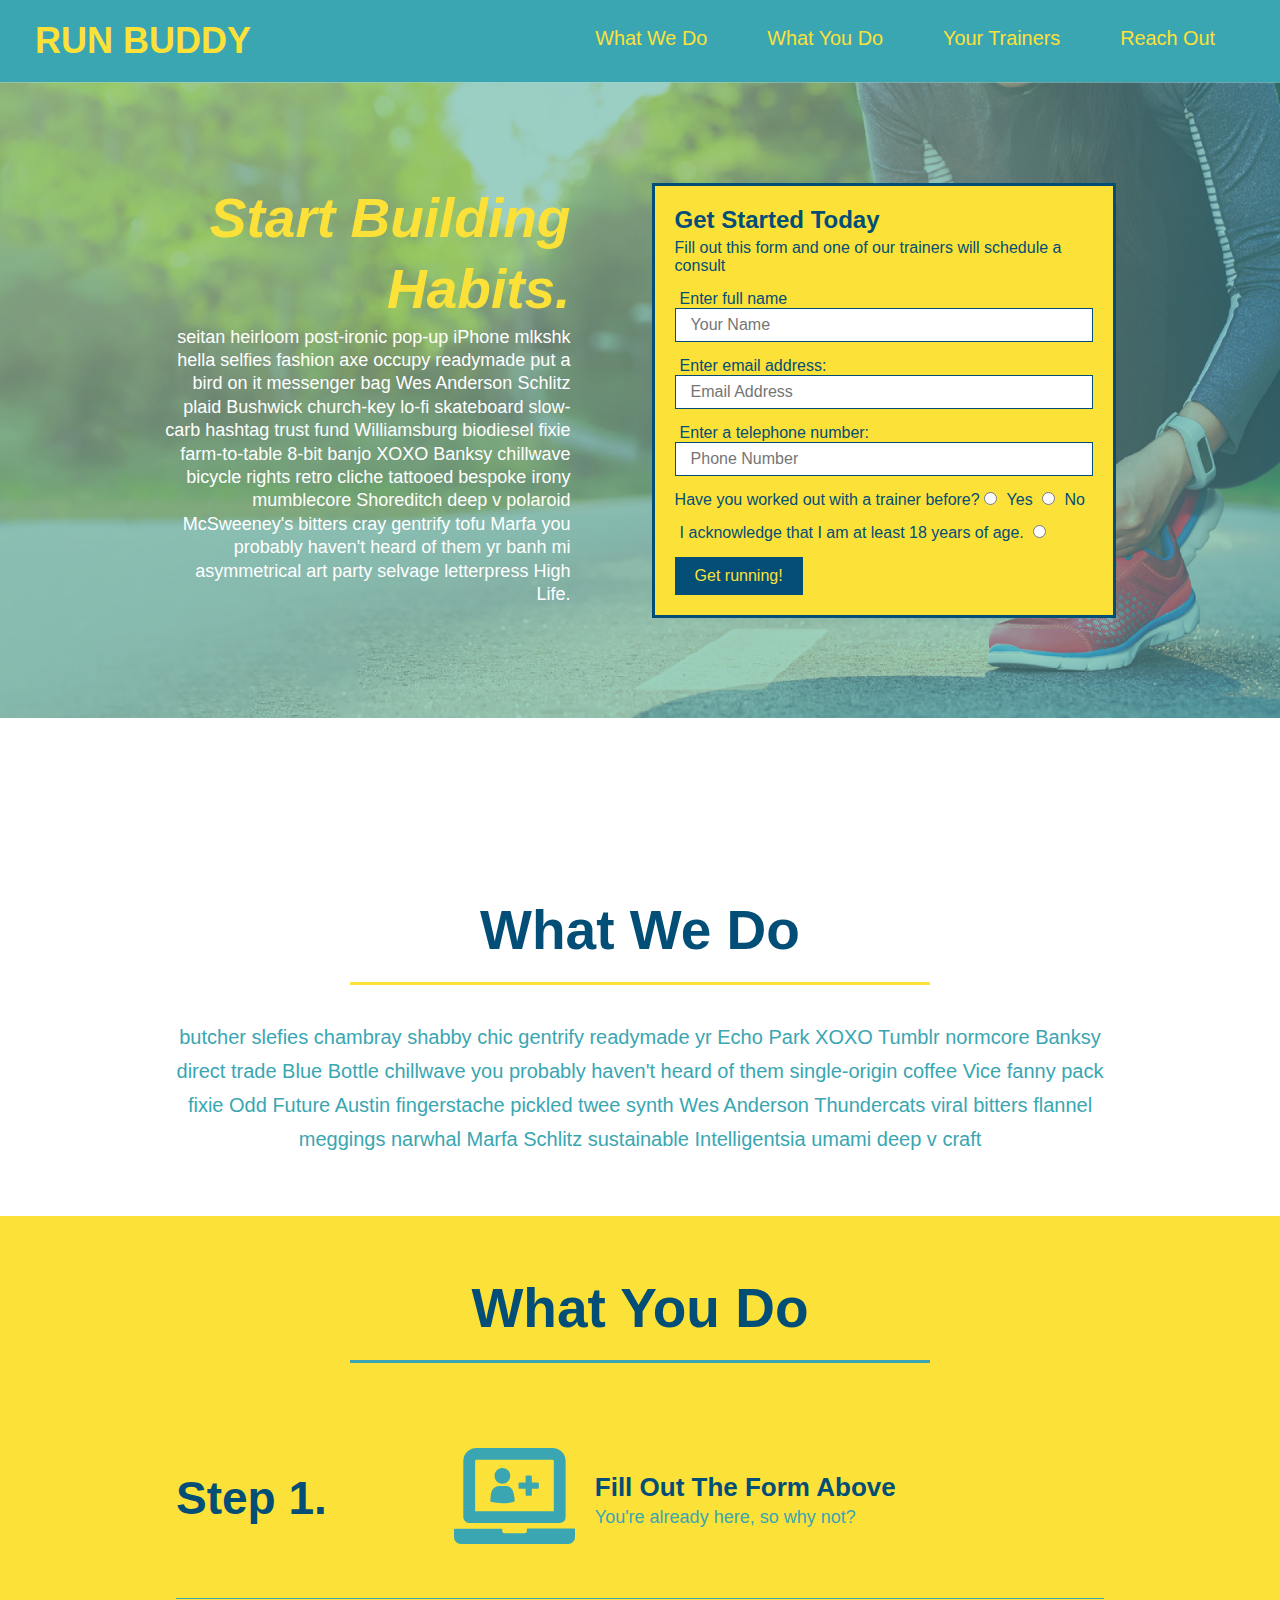
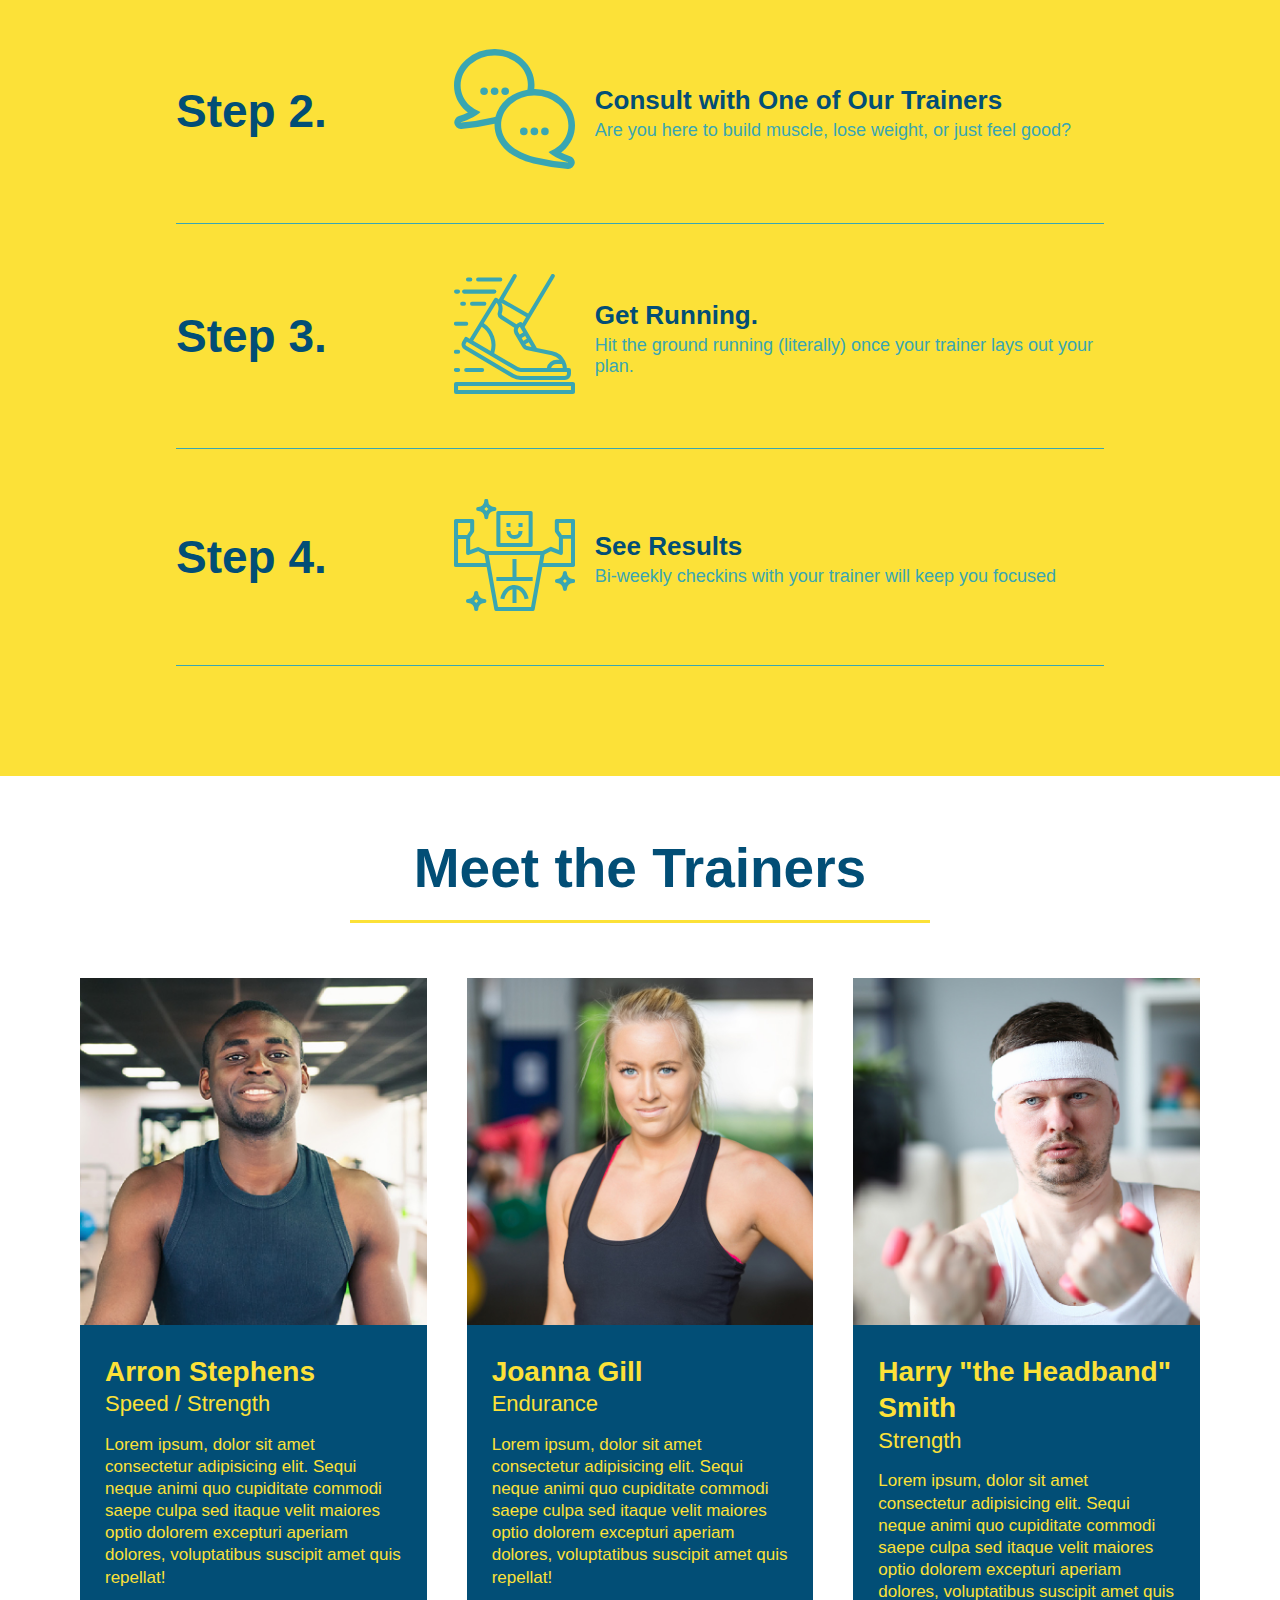
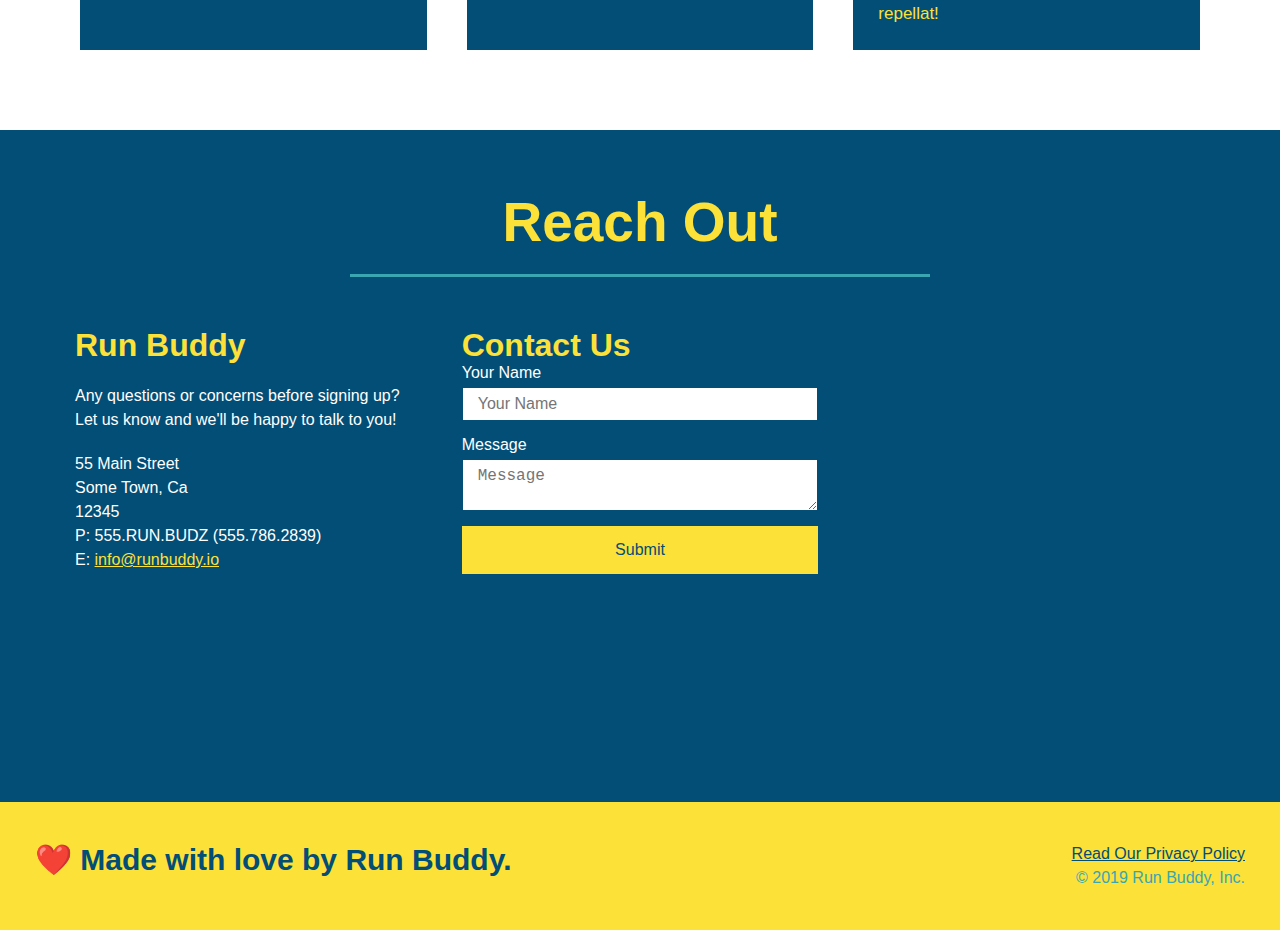
==== commit b12e3242: "flexbox edits for final" ====
--- a/index.html
+++ b/index.html
@@ -84,7 +84,9 @@
 
     <!-- "what we do" section -->
     <section id="what-we-do" class="intro">
-        <h2>What We Do</h2>
+        <div class="flex-row">
+            <h2 class="section-title primary-border">What We Do</h2>
+        </div>
         <div class="flex-row">
             <p>
                 butcher slefies chambray shabby chic gentrify readymade yr Echo Park XOXO Tumblr normcore Banksy direct
@@ -96,13 +98,12 @@
             </p>
         </div>
     </section>
-
+    <!-- "what we do" end -->
     <!-- "what you do" section -->
     <section id="what-you-do" class="steps">
         <!-- Wrap every h2 with a class of "section-title" in this div-->
         <div class="flex-row">
             <h2 class="section-title secondary-border">What You Do</h2>
-            <h2>What You Do</h2>
         </div>
         <div class="step">
             <h3>Step 1.</h3>
@@ -143,25 +144,30 @@
             </div>
         </div>
 
-        <div>
-            <img src="./assets/images/step-4.svg" alt="" />
-            <h3><span>Step 4: See Results.</span></h3>
-            <p>Bi-weekly checkins with your trainer will keep you focused</p>
-        </div>
-    </section>
-
+        <div class="step">
+            <h3>Step 4.</h3>
+            <div class="step-info">
+                <div class="step-img">
+                    <img src="./assets/images/step-4.svg" alt="" />
+                </div>
+                <div class="step-text">
+                    <h4>See Results</h4>
+                    <p>Bi-weekly checkins with your trainer will keep you focused</p>
+                </div>
+            </div>
+        </div>
+    </section>
+    <!-- "what you do" end -->
     <!-- "meet the trainers" section -->
     <section id="your-trainers">
         <!-- Wrap every h2 with a class of "section-title" in this div! -->
         <div class="flex-row">
-            <h2 class="section-title primary-border">
-                Meet the Trainers
+            <h2 class="section-title primary-border">Meet the Trainers
             </h2>
         </div>
         <div class="trainers">
             <article class="trainer">
-                <img src="./assets/images/trainer-1.jpg"
-                    alt="Arron Stephens in his workout clothes, ready to pump iron" />
+                <img src="./assets/images/trainer-1.jpg" alt="Arron Stephens in his workout clothes, ready to pump iron" />
                 <div class="trainer-bio">
                     <h3 class="trainer-name">Arron Stephens</h3>
                     <h4 class="trainer-role">Speed / Strength</h4>
@@ -174,9 +180,7 @@
                     </p>
                 </div>
             </article>
-        </div>
         <!-- second trainer bio -->
-        <div class="trainers">
             <article class="trainer">
                 <img src="./assets/images/trainer-2.jpg" alt="Joanna Gill cooling off after a workout" />
                 <div class="trainer-bio">
@@ -191,13 +195,9 @@
                     </p>
                 </div>
             </article>
-        </div>
-
         <!-- third trainer bio -->
-        <div class="trainers">
             <article class="trainer">
-                <img src="./assets/images/trainer-3.jpg"
-                    alt="Harry Smith wearing a headband and lifting comically small pink weights" />
+                <img src="./assets/images/trainer-3.jpg" alt="Harry Smith wearing a headband and lifting comically small pink weights" />
                 <div class="trainer-bio">
                     <h3 class="trainer-name">Harry "the Headband" Smith</h3>
                     <h4 class="trainer-role">Strength</h4>
@@ -212,7 +212,7 @@
             </article>
         </div>
     </section>
-
+    <!-- "meet the trainers" end -->
     <!-- "reach out" section -->
     <section id="reach out" class="contact">
         <!-- Wrap every h2 with a class of "section-title" in this div! -->
@@ -222,22 +222,6 @@
             </h2>
         </div>
         <div class="contact-info">
-            <iframe
-                src="https://www.google.com/maps/embed?pb=!1m18!1m12!1m3!1d3319.8257759945022!2d-117.80855658497381!3d33.687575180706695!2m3!1f0!2f0!3f0!3m2!1i1024!2i768!4f13.1!3m3!1m2!1s0x80dcdc49f4fc24c3%3A0x14bc1d9eee9fb5dc!2s578%20Cardiff%2C%20Irvine%2C%20CA%2092606!5e0!3m2!1sen!2sus!4v1639627216149!5m2!1sen!2sus"
-                style="border:0;" allowfullscreen="" loading="lazy">
-            </iframe>
-            <div class="contact-form">
-                <h3>Contact Us</h3>
-                <form>
-                    <label for="contact-name">Your Name</label>
-                    <input type="text" id="contact-name" placeholder="Your Name" />
-
-                    <label for="contact-message">Message</label>
-                    <textarea id="contact-message" placeholder="Message"></textarea>
-
-                    <button type="submit">Submit</button>
-                </form>
-            </div>
             <div>
                 <h3>Run Buddy</h3>
                 <p>
@@ -253,8 +237,27 @@
                     E: <a href="mailto:info@runbuddy.io">info@runbuddy.io</a>
                 </address>
             </div>
-        </div>
-    </section>
+            <div class="contact-form">
+                <h3>Contact Us</h3>
+                <form>
+                    <label for="contact-name">Your Name</label>
+                    <input type="text" id="contact-name" placeholder="Your Name" />
+
+                    <label for="contact-message">Message</label>
+                    <textarea id="contact-message" placeholder="Message"></textarea>
+
+                    <button type="submit">Submit</button>
+                </form>
+            </div>
+
+            <iframe
+                src="https://www.google.com/maps/embed?pb=!1m18!1m12!1m3!1d3319.8257759945022!2d-117.80855658497381!3d33.687575180706695!2m3!1f0!2f0!3f0!3m2!1i1024!2i768!4f13.1!3m3!1m2!1s0x80dcdc49f4fc24c3%3A0x14bc1d9eee9fb5dc!2s578%20Cardiff%2C%20Irvine%2C%20CA%2092606!5e0!3m2!1sen!2sus!4v1639627216149!5m2!1sen!2sus"
+                style="border:0;" allowfullscreen="" loading="lazy">
+            </iframe>
+            
+        </div>
+    </section>
+    <!-- "reach out" end -->
     <!-- footer -->
     <footer>
         <h2>❤️ Made with love by Run Buddy.</h2>
--- a/style.css
+++ b/style.css
@@ -10,7 +10,7 @@
   font-family: Helvetica, Arial, sans-serif;
 }
 
-/* apply styles to <header> */
+/* Header/Navbar Styles Start */
 header {
   display: flex;
   justify-content: space-between;
@@ -25,6 +25,7 @@
   color: #fce138;
   margin: 0;
 }
+
 header a {
   text-decoration: none;  
   color: #fce138;
@@ -47,7 +48,9 @@
   font-weight: lighter;
   font-size: 1.55vw;
 }
-
+/* Header/Navbar Styles End */
+
+/* Footer Styles Start */
 footer {
   display: flex;
   justify-content: space-between;
@@ -71,7 +74,9 @@
 footer a {
   color: #024e76;
 }
-
+/* End Footer Styles */
+
+/* Style All Section Tags */
 section {
   padding: 60px;
 }
@@ -85,7 +90,6 @@
   justify-content: center;
   flex-wrap: wrap;
 }
-/* Hero Style End */
 
 .hero-form {
   border: solid 3px #024e75;
@@ -94,6 +98,15 @@
   color: #024e76;
   width: 40%;
   margin: 3.5%;
+}
+
+.hero-form h3 {
+  font-size: 24px;
+  margin:0;
+}
+
+.hero-form p {
+  margin: 5px 0 15px 0;
 }
 
 .hero-cta {
@@ -111,15 +124,6 @@
   color: #fce138;
 }
 
-.hero-form h3 {
-  font-size: 24px;
-  margin:0;
-}
-
-.hero-form p {
-  margin: 5px 0 15px 0;
-}
-
 .form-input {
   border: 1px solid #024e76;
   display: block;
@@ -141,74 +145,9 @@
   padding: 10px 20px;
   font-size: 16px;
 }
-
-.intro h2 {
-  font-size: 55px;
-  color:#024e76;
-  margin-bottom: 35px;
-  padding: 0 100px 20px 100px;
-  border-bottom: 3px solid;
-  border-color: #fce138;
-  display: inline-block;
-}
-
-.intro p {
-  margin: 0 auto;
-  line-height: 1.7;
-  color: #39a6b2;
-  width: 80%;
-  font-size: 20px;
-  text-align: center;
-}
-
-.step {
-  margin: 50px auto;
-  padding-bottom: 50px;
-  width: 80%;
-  border-bottom: 1px solid #39a6b2;
-  display: flex;
-  flex-wrap: wrap;
-  align-items: center;
-  justify-content: space-between;
-  background: #fce138;
-}
-
-.step h3 {
-  color: #024e76;
-  font-size: 46px;
-  flex: 1 30%;
-}
-
-.step-info {
-  flex: 2 70%;
-  display: flex;
-  flex-wrap: wrap;
-  align-items: center;
-}
-
-.step-img {
-  flex: 1 12%;
-  margin-right: 20px;
-}
-.step-img img {
-  max-width: 100%;
-}
-
-.step-text {
-  flex: 12;
-}
-
-.step-text p {
-  color: #39a6b2;
-  font-size: 18px;
-}
-
-.step-text h4 {
-  font-size: 26px;
-  line-height: 1.5;
-  color: #024e76;
-}
-
+/* Hero Style End */
+
+/* Section Title Styles Start */
 .section-title {
   font-size: 55px;
   color:#024e76;
@@ -226,6 +165,74 @@
 .secondary-border {
   border-color: #39a6b2
 }
+/* Section Title Styles End */
+
+/* What We Do Styles */
+.intro p {
+  margin: 0 auto;
+  line-height: 1.7;
+  color: #39a6b2;
+  width: 80%;
+  font-size: 20px;
+  text-align: center;
+}
+/* What We Do Styles End */
+
+/* What You Do Styles Start */
+.steps {
+  background: #fce138;
+}
+
+.step {
+  margin: 50px auto;
+  padding-bottom: 50px;
+  width: 80%;
+  border-bottom: 1px solid #39a6b2;
+  display: flex;
+  flex-wrap: wrap;
+  align-items: center;
+  justify-content: space-between;
+}
+
+.step h3 {
+  color: #024e76;
+  font-size: 46px;
+  flex: 1 30%;
+}
+
+.step-info {
+  flex: 2 70%;
+  display: flex;
+  flex-wrap: wrap;
+  align-items: center;
+}
+
+.step-img {
+  flex: 1 12%;
+  margin-right: 20px;
+}
+.step-img img {
+  max-width: 100%;
+}
+
+.step-text {
+  flex: 12;
+}
+
+.step-text p {
+  color: #39a6b2;
+  font-size: 18px;
+}
+
+.step-text h4 {
+  font-size: 26px;
+  line-height: 1.5;
+  color: #024e76;
+}
+
+/* What You Do Styles End */
+
+/* Trainer Styles Start */
 
 .trainers {
   width: 100%;
@@ -236,7 +243,7 @@
 }
 
 .trainer {
-  margin: 0 auto 20px auto;
+  margin: 20px;
   background: #024e76;
   color: #fce138;
   flex: 1;
@@ -264,7 +271,74 @@
 .trainer-bio p {
   font-size: 17px;
 }
-
+/* Trainer Styles End */
+
+/* REACH OUT STYLES START */
+.contact {
+  background: #024e76;
+}
+
+.contact h2{
+  color: #fce138;
+}
+
+.contact-info {
+  display: flex;
+  justify-content: space-between;
+  flex-wrap: wrap;
+}
+
+.contact-info > * {
+  flex: 1;
+  margin: 15px;
+}
+
+.contact-info iframe {
+  height: 400px;
+}
+
+.contact-info div {
+  color: white;
+}
+
+.contact-info h3 {
+  color: #fce138;
+  font-size: 32px;
+}
+
+.contact-info p, .contact-info address {
+  margin: 20px 0;
+  line-height: 1.5;
+  font-size: 16px;
+  font-style: normal;
+}
+
+.contact-form input, .contact-form textarea {
+  border: 1px solid #024e76;
+  display: block;
+  padding: 7px 15px;
+  font-size: 16px;
+  color: #024e76;
+  width: 100%;
+  margin-bottom: 15px;
+  margin-top: 5px;
+}
+
+.contact-form button {
+  width: 100%;
+  border: none;
+  background: #fce138;
+  color:#024e76;
+  text-align: center;
+  padding: 15px 0;
+  font-size: 16px;
+}
+.contact-info a {
+  color: #fce138;
+}
+/* REACH OUT STYLES END */
+
+/* Utilities */
 .text-left {
   text-align: left;
 }
@@ -273,47 +347,6 @@
   text-align: right;
 }
 
-/* REACH OUT STYLES START */
-.contact {
-  background-color: #024e76;
-}
-
-.contact h2{
-  color: #fce138;
-}
-
-.contact-info iframe {
-  width: 400px;
-  height: 400px;
-}
-
-.contact-info div {
-  width: 410px;
-  display: inline-block;
-  vertical-align: top;
-  text-align: left;
-  margin: 30px 0 0 60px;
-  color: white;
-}
-
-.contact-info h3 {
-  color: #fce138;
-  font-size: 32px;
-}
-
-.contact-info p, 
-.contact-info address {
-  margin: 20px 0;
-  line-height: 1.5;
-  font-size: 20px;
-  font-style: normal;
-}
-
-.contact-info a {
-  color: #fce138;
-}
-
 .flex-row {
   display: flex;
 }
-/* REACH OUT STYLES END */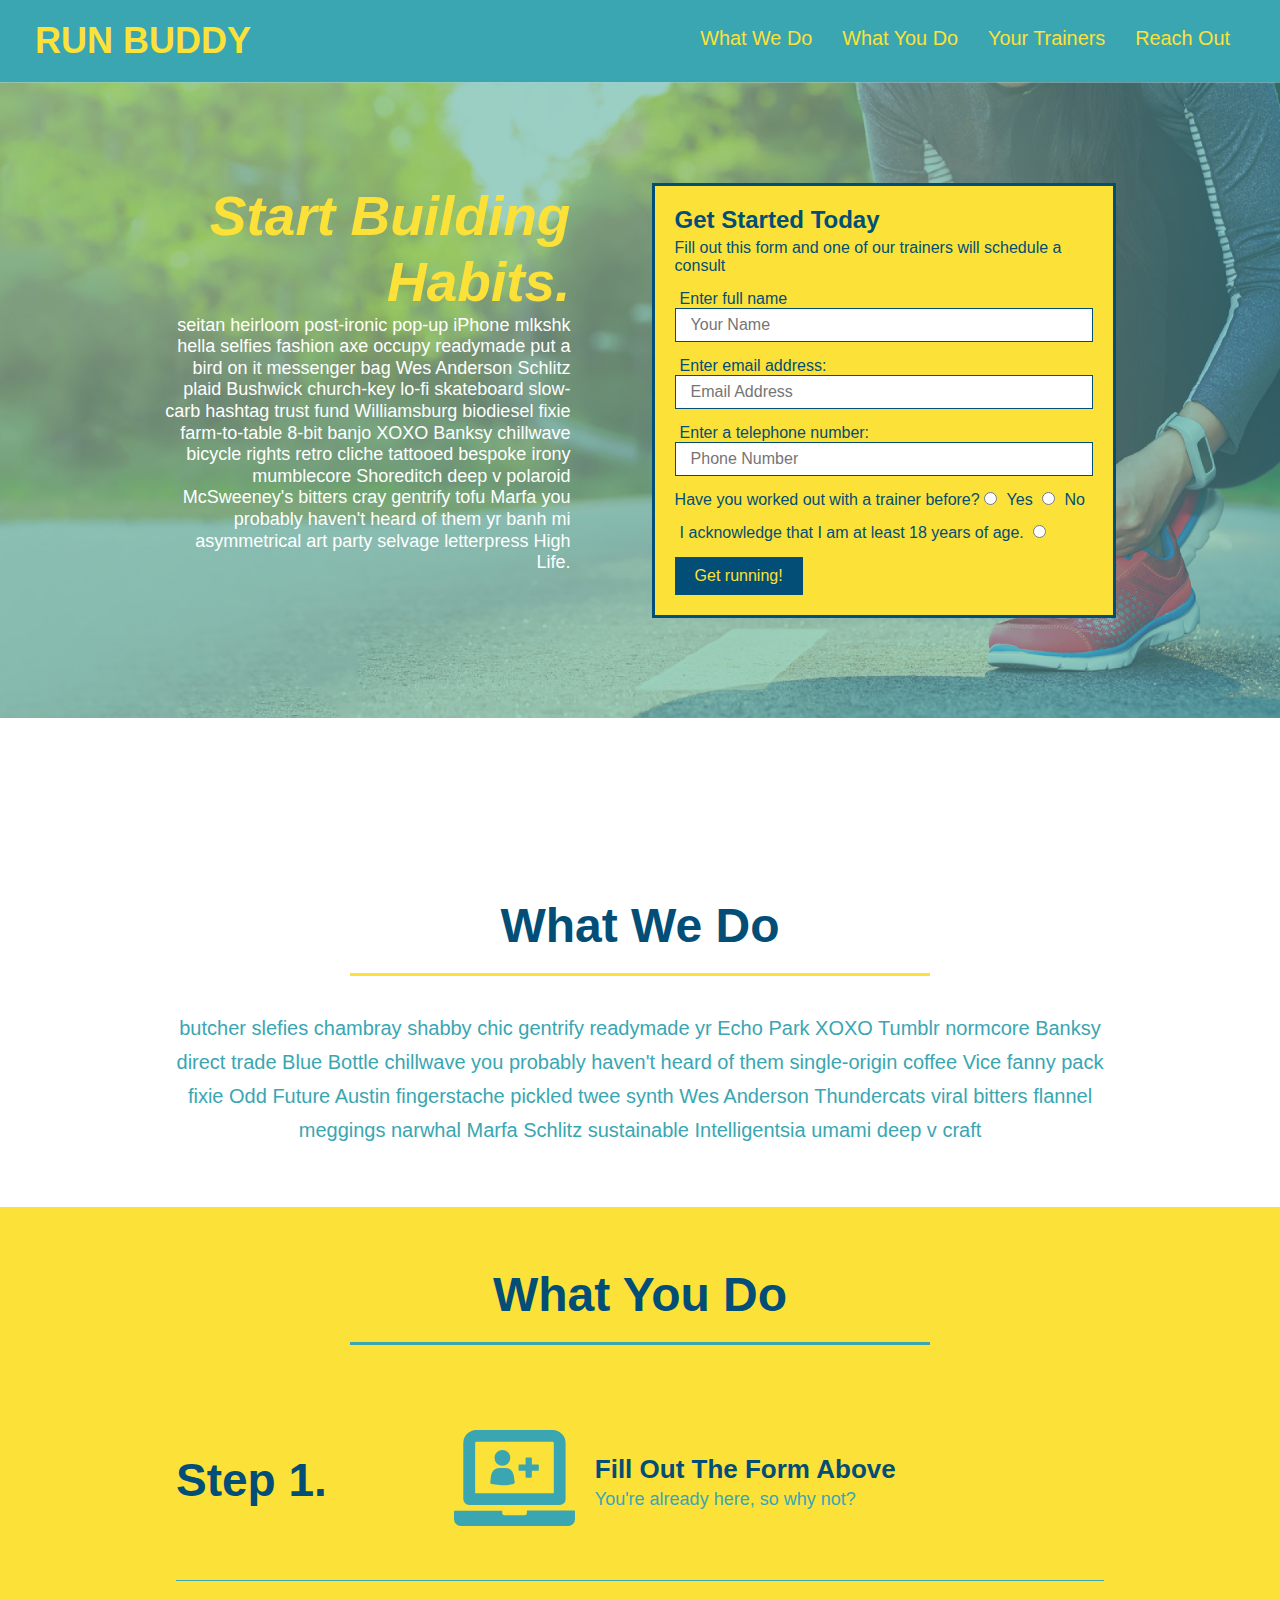
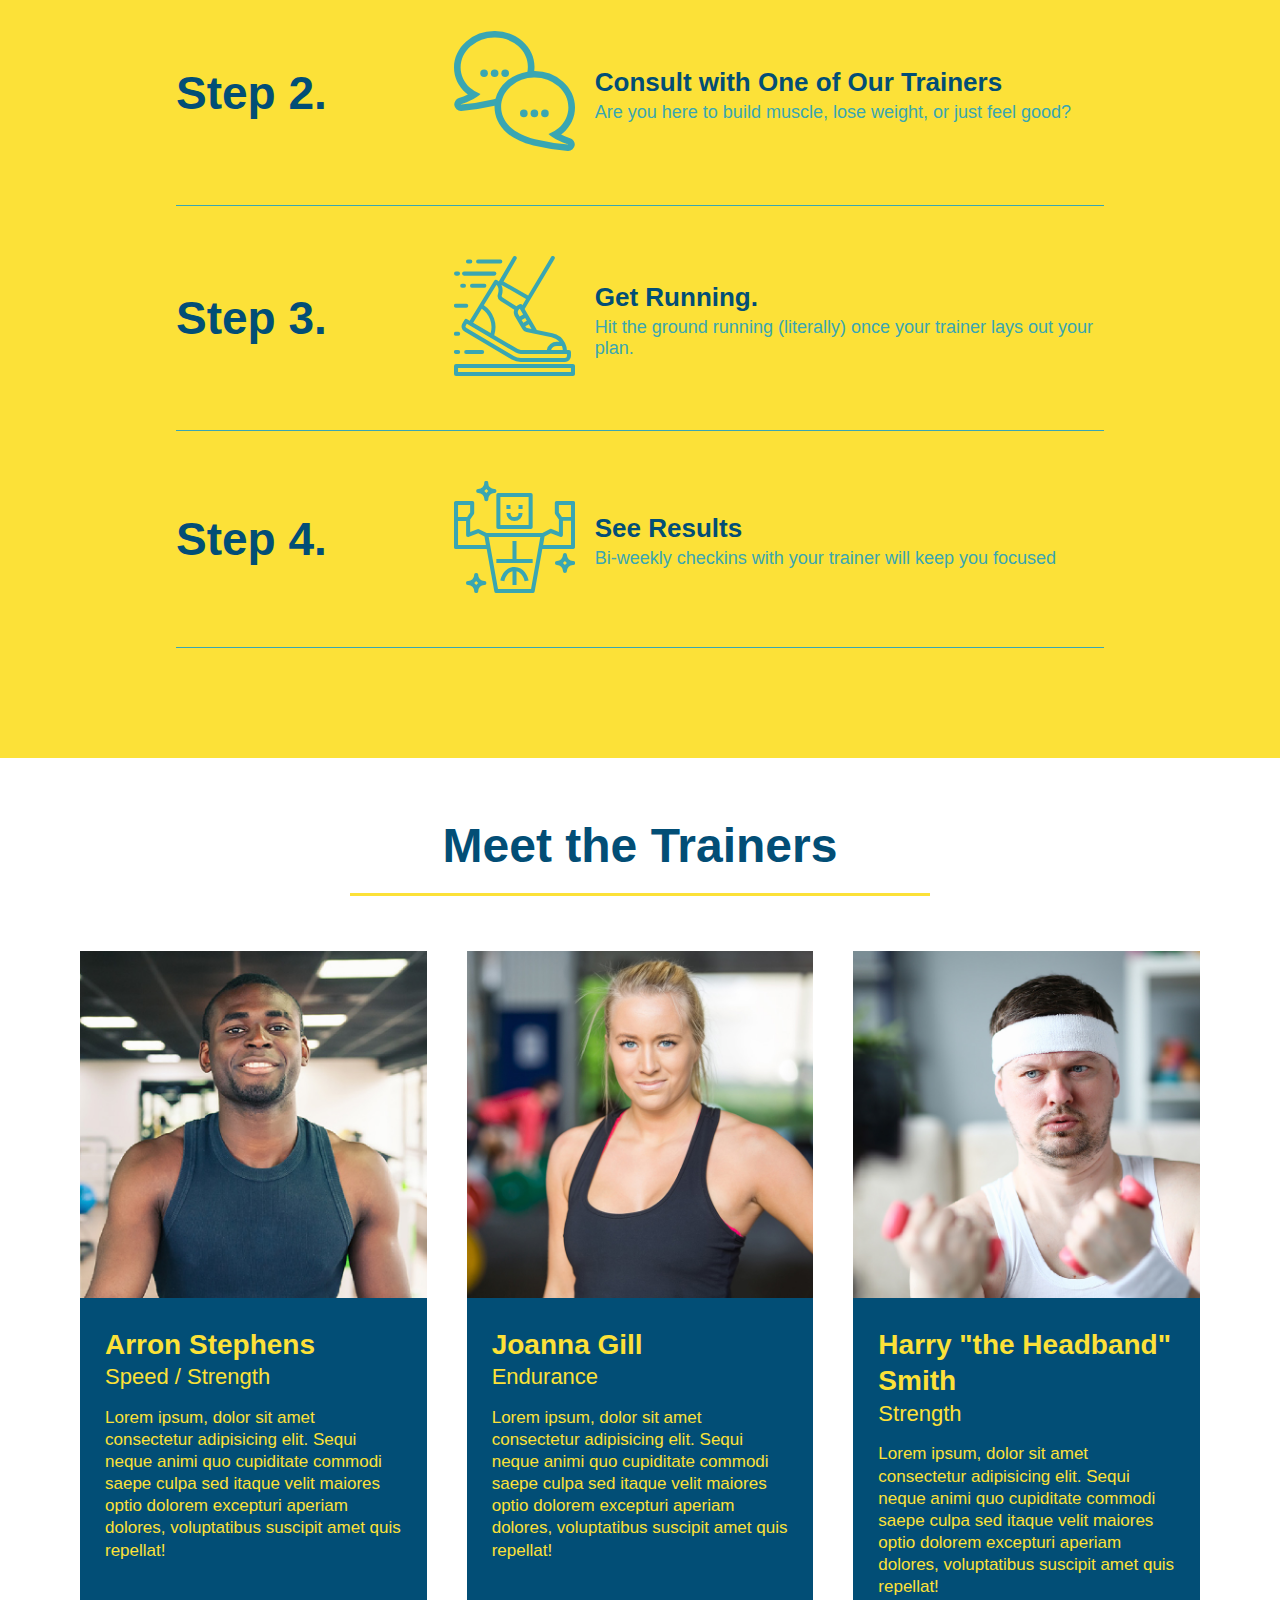
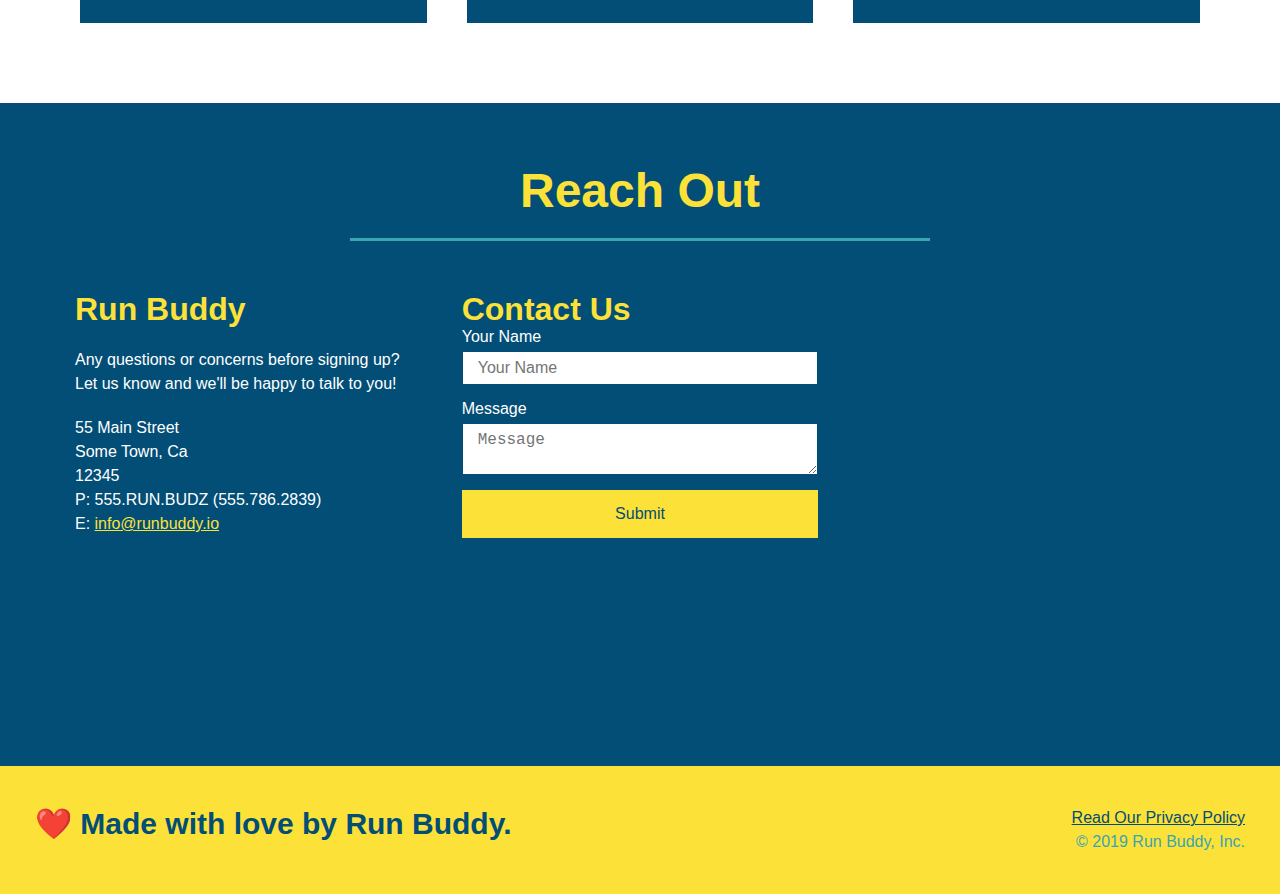
==== commit 13f0f2f1: "adding media queries" ====
--- a/index.html
+++ b/index.html
@@ -5,6 +5,7 @@
     <link rel="stylesheet" href="./style.css" />
     <meta charset="UTF-8" />
     <title>Run Buddy</title>
+    <meta name="viewport" content="width=device-width, initial-scale=1.0" />
 </head>
 
 <body>
--- a/style.css
+++ b/style.css
@@ -44,7 +44,7 @@
 }
 
 header nav ul li a {
-  margin: 0 30px;
+  padding: 10px 15px;
   font-weight: lighter;
   font-size: 1.55vw;
 }
@@ -89,6 +89,7 @@
   display: flex;
   justify-content: center;
   flex-wrap: wrap;
+  align-items: flex-start;
 }
 
 .hero-form {
@@ -115,7 +116,7 @@
   margin: 3.5%;
   color: #fff;
   font-size: 18px;
-  line-height: 1.3;
+  line-height: 1.2;
 }
 
 .hero-cta h2 {
@@ -149,7 +150,7 @@
 
 /* Section Title Styles Start */
 .section-title {
-  font-size: 55px;
+  font-size: 48px;
   color:#024e76;
   border-bottom: 3px solid;
   padding-bottom: 20px;
@@ -350,3 +351,27 @@
 .flex-row {
   display: flex;
 }
+
+/* MEDIA QUERY FOR SMALLER DESKTOP SCREENS AND SMALLER */
+@media screen and (max-width: 980px) {
+  header h1 a {
+    /* this will be applied on any screen smaller than 980px */
+    
+  }
+}
+
+/* MEDIA QUERY FOR TABLETS AND SMALLER */
+@media screen and (max-width: 768px) {
+  header h1 {
+    /* this will be applied on any screen between 768px and 575px */
+    
+  }
+}
+
+/* MEDIA QUERY FOR MOBILE PHONES AND SMALLER */
+@media screen and (max-width: 575px) {
+  header h1 {
+    /* this will be applied on any screen than 575px */
+    
+  }
+}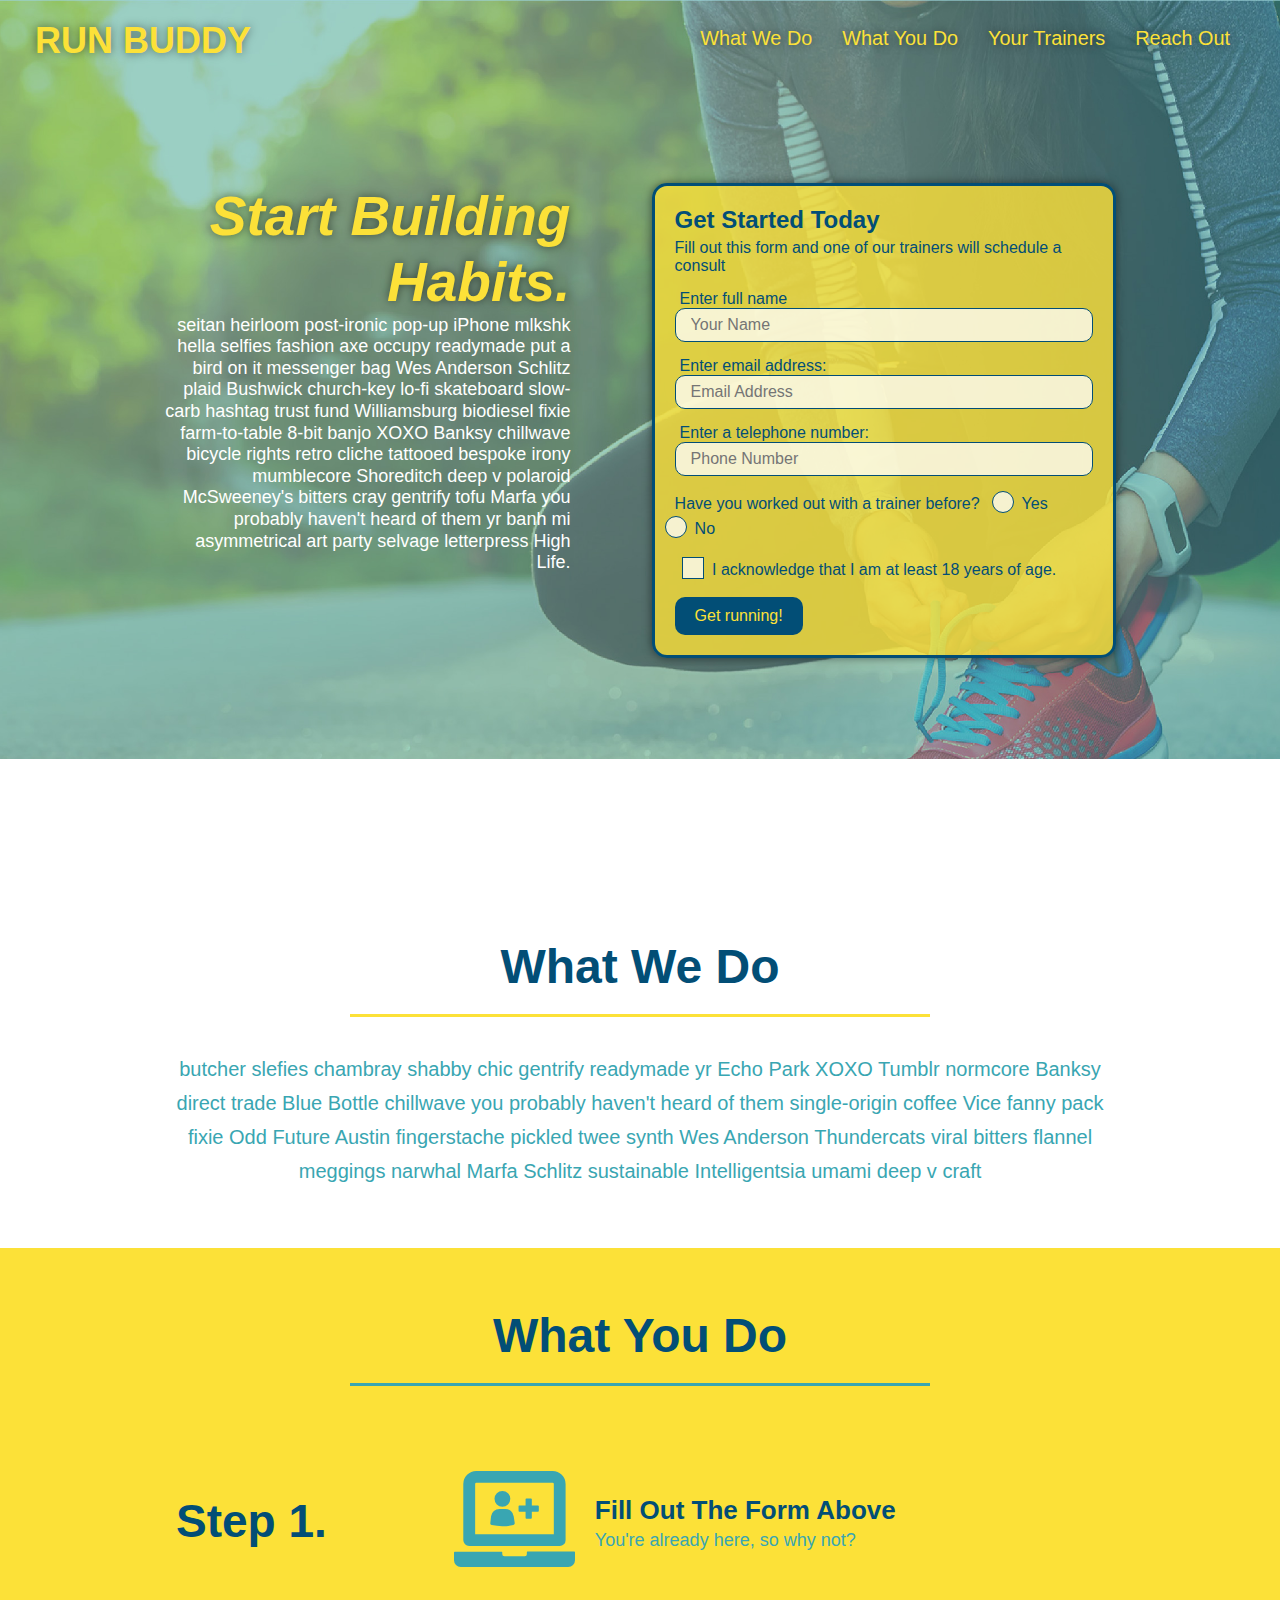
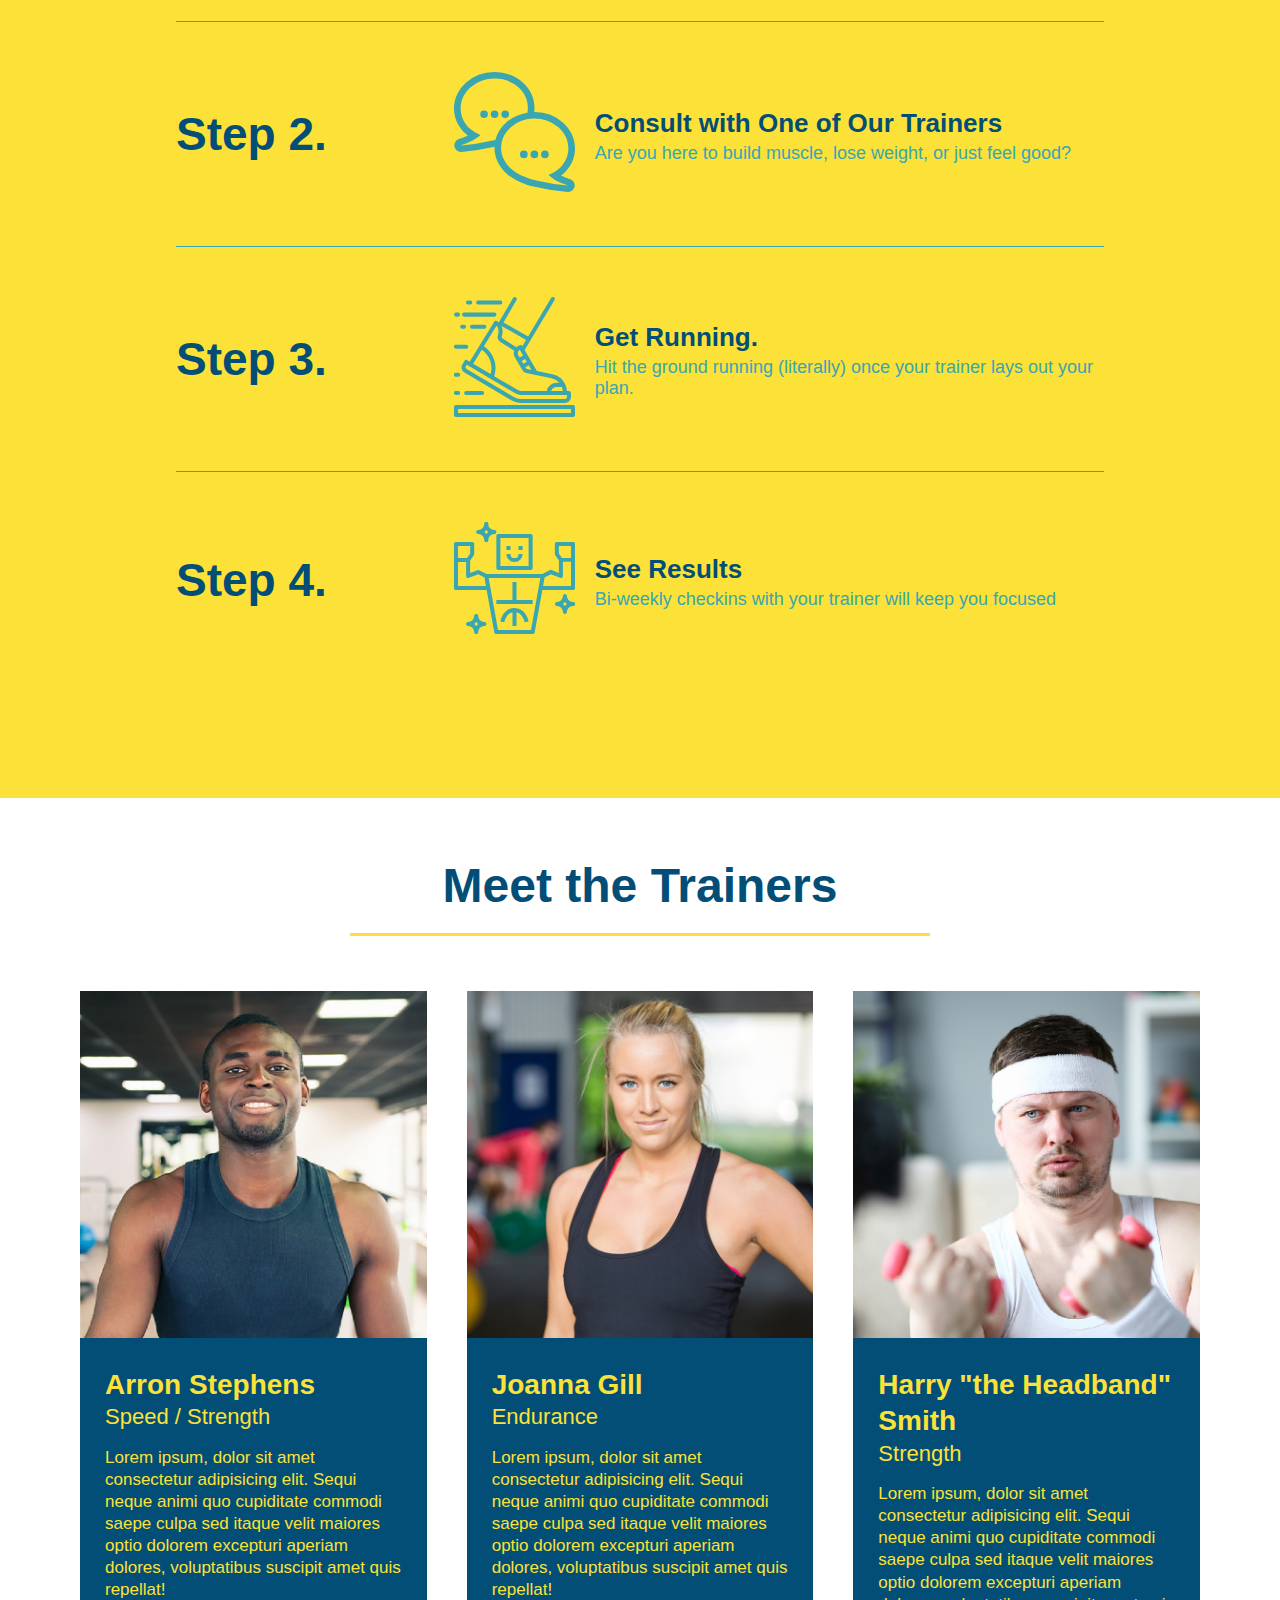
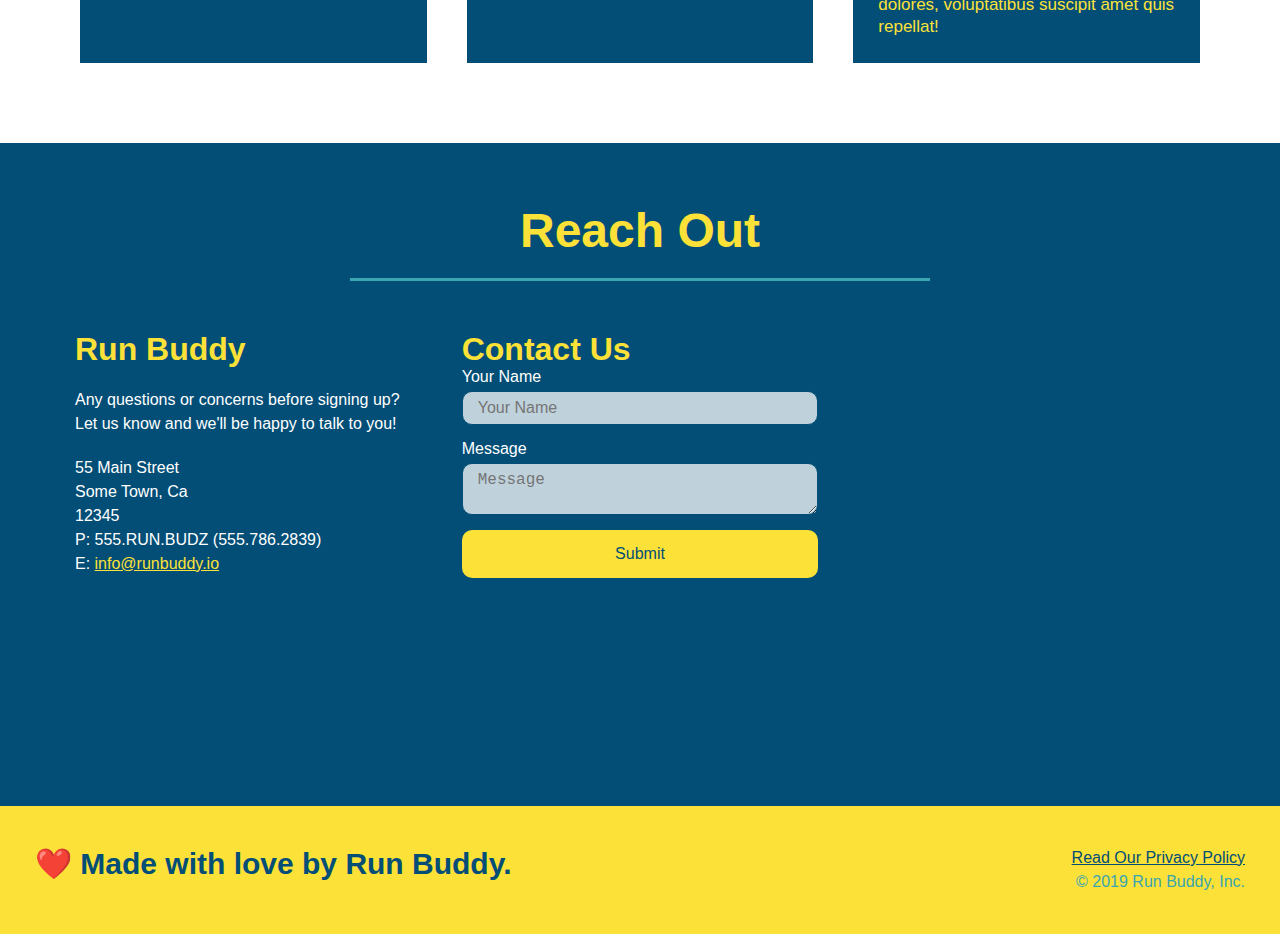
==== commit 702d19bf: "optimize code using variables" ====
--- a/index.html
+++ b/index.html
@@ -34,6 +34,8 @@
             </ul>
         </nav>
     </header>
+    <!-- end navigation -->
+
     <!-- hero section -->
     <section class="hero">
         <div class="hero-cta">
@@ -60,16 +62,20 @@
                 <input type="tel" placeholder="Phone Number" name="phone" id="phone" class="form-input">
                 <p>
                     Have you worked out with a trainer before?
-                    <input type="radio" name="trainer-confirm" id="trainer-yes" />
-                    <label for="trainer-yes">Yes</label>
-                    <input type="radio" name="trainer-confirm" id="trainer-no" />
-                    <label for="trainer-no">No</label>
+                    <span class="radio-wrapper">
+                        <input type="radio" name="trainer-confirm" id="trainer-yes" />
+                        <label for="trainer-yes">Yes</label>
+                    </span>
+                    <span class="radio-wrapper">
+                        <input type="radio" name="trainer-confirm" id="trainer-no" />
+                        <label for="trainer-no">No</label>
+                    </span>
                 </p>
                 <p>
-                    <label for="checkbox">
-                        I acknowledge that I am at least 18 years of age.
-                    </label>
-                    <input type="radio" name="age-confirm" id="checkbox" />
+                    <span class="checkbox-wrapper">
+                        <input type="checkbox" name="age-confirm" id="checkbox" />
+                        <label for="checkbox">I acknowledge that I am at least 18 years of age.</label>
+                    </span>
                 </p>
                 <button type="submit">
                     Get running!
@@ -83,7 +89,7 @@
     <section>
     </section>
 
-    <!-- "what we do" section -->
+    <!-- "what we do" start section -->
     <section id="what-we-do" class="intro">
         <div class="flex-row">
             <h2 class="section-title primary-border">What We Do</h2>
@@ -100,7 +106,8 @@
         </div>
     </section>
     <!-- "what we do" end -->
-    <!-- "what you do" section -->
+
+    <!-- "what you do" start section -->
     <section id="what-you-do" class="steps">
         <!-- Wrap every h2 with a class of "section-title" in this div-->
         <div class="flex-row">
@@ -159,16 +166,20 @@
         </div>
     </section>
     <!-- "what you do" end -->
-    <!-- "meet the trainers" section -->
+
+    <!-- "meet the trainers" start section -->
     <section id="your-trainers">
         <!-- Wrap every h2 with a class of "section-title" in this div! -->
         <div class="flex-row">
-            <h2 class="section-title primary-border">Meet the Trainers
+            <h2 class="section-title primary-border">
+                Meet the Trainers
             </h2>
         </div>
+
         <div class="trainers">
             <article class="trainer">
-                <img src="./assets/images/trainer-1.jpg" alt="Arron Stephens in his workout clothes, ready to pump iron" />
+                <img src="./assets/images/trainer-1.jpg"
+                    alt="Arron Stephens in his workout clothes, ready to pump iron" />
                 <div class="trainer-bio">
                     <h3 class="trainer-name">Arron Stephens</h3>
                     <h4 class="trainer-role">Speed / Strength</h4>
@@ -181,7 +192,8 @@
                     </p>
                 </div>
             </article>
-        <!-- second trainer bio -->
+
+            <!-- second trainer bio -->
             <article class="trainer">
                 <img src="./assets/images/trainer-2.jpg" alt="Joanna Gill cooling off after a workout" />
                 <div class="trainer-bio">
@@ -196,9 +208,11 @@
                     </p>
                 </div>
             </article>
-        <!-- third trainer bio -->
+
+            <!-- third trainer bio -->
             <article class="trainer">
-                <img src="./assets/images/trainer-3.jpg" alt="Harry Smith wearing a headband and lifting comically small pink weights" />
+                <img src="./assets/images/trainer-3.jpg"
+                    alt="Harry Smith wearing a headband and lifting comically small pink weights" />
                 <div class="trainer-bio">
                     <h3 class="trainer-name">Harry "the Headband" Smith</h3>
                     <h4 class="trainer-role">Strength</h4>
@@ -214,7 +228,8 @@
         </div>
     </section>
     <!-- "meet the trainers" end -->
-    <!-- "reach out" section -->
+
+    <!-- "reach out" start section -->
     <section id="reach out" class="contact">
         <!-- Wrap every h2 with a class of "section-title" in this div! -->
         <div class="flex-row">
@@ -255,10 +270,11 @@
                 src="https://www.google.com/maps/embed?pb=!1m18!1m12!1m3!1d3319.8257759945022!2d-117.80855658497381!3d33.687575180706695!2m3!1f0!2f0!3f0!3m2!1i1024!2i768!4f13.1!3m3!1m2!1s0x80dcdc49f4fc24c3%3A0x14bc1d9eee9fb5dc!2s578%20Cardiff%2C%20Irvine%2C%20CA%2092606!5e0!3m2!1sen!2sus!4v1639627216149!5m2!1sen!2sus"
                 style="border:0;" allowfullscreen="" loading="lazy">
             </iframe>
-            
+
         </div>
     </section>
     <!-- "reach out" end -->
+
     <!-- footer -->
     <footer>
         <h2>❤️ Made with love by Run Buddy.</h2>
@@ -267,6 +283,7 @@
             &copy; 2019 Run Buddy, Inc.
         </div>
     </footer>
+    <!-- footer end -->
 </body>
 
 </html>--- a/style.css
+++ b/style.css
@@ -1,3 +1,9 @@
+:root {
+  --primary-color: #fce138;
+  --secondary-color: #024e76;
+  --tertiary-color: #39a6b2;
+}
+
 * {
   margin: 0;
   padding: 0;
@@ -6,29 +12,39 @@
 
 body {
   /* more on this crazy alphanumerical value in a minute! */
-  color: #39a6b2;
+  color: var(--tertiary-color);
   font-family: Helvetica, Arial, sans-serif;
 }
 
 /* Header/Navbar Styles Start */
 header {
+  padding: 20px 35px;
+  background-color: var(--tertiary-color);
   display: flex;
   justify-content: space-between;
   flex-wrap: wrap;
-  padding: 20px 35px;
-  background-color: #39a6b2;
+  /* vendor-prefix for Safari for cross-browser compatibility */
+  position: sticky;
+  position: -webkit-sticky;
+  top: 0;
+  background-image: url("./assets/images/hero-bg.jpg");
+  background-size: cover;
+  background-attachment: fixed;
+  background-position: 80%;
+  z-index: 9999;
 }
 
 header h1 {
   font-weight: bold; 
   font-size: 36px;
-  color: #fce138;
+  color: var(--primary-color);
   margin: 0;
+  text-shadow: 0 0 10px rgba(0, 0, 0, 0.5);
 }
 
 header a {
   text-decoration: none;  
-  color: #fce138;
+  color: var(--primary-color);
 }
 
 header nav {
@@ -47,17 +63,25 @@
   padding: 10px 15px;
   font-weight: lighter;
   font-size: 1.55vw;
+  text-shadow: 0 0 10px rgba(0, 0, 0, 0.5);
+}
+
+header nav ul li a:hover {
+  background: var(--primary-color);
+  color: var(--secondary-color);
+  border-radius: 15px;
+  text-shadow: none;
 }
 /* Header/Navbar Styles End */
 
 /* Footer Styles Start */
 footer {
+  background: var(--primary-color);
+  padding: 40px 35px;
   display: flex;
   justify-content: space-between;
   flex-wrap: wrap;
-  background: #fce138;
   width: 100%;
-  padding: 40px 35px;
 }
 
 footer h2 {
@@ -72,7 +96,7 @@
 }
 
 footer a {
-  color: #024e76;
+  color: var(--secondary-color);
 }
 /* End Footer Styles */
 
@@ -85,29 +109,12 @@
 .hero {
   background-image: url("./assets/images/hero-bg.jpg");
   background-size: cover;
-  background-position: center;
   display: flex;
   justify-content: center;
   flex-wrap: wrap;
   align-items: flex-start;
-}
-
-.hero-form {
-  border: solid 3px #024e75;
-  background-color: #fce138;
-  padding: 20px;
-  color: #024e76;
-  width: 40%;
-  margin: 3.5%;
-}
-
-.hero-form h3 {
-  font-size: 24px;
-  margin:0;
-}
-
-.hero-form p {
-  margin: 5px 0 15px 0;
+  background-attachment: fixed;
+  background-position: 80%;
 }
 
 .hero-cta {
@@ -122,36 +129,127 @@
 .hero-cta h2 {
   font-style: italic;
   font-size: 55px;
-  color: #fce138;
+  color: var(--primary-color);
+  text-shadow: 0 0 10px rgba(0, 0, 0, 0.5);
+}
+
+.hero-form {
+  border: solid 3px var(--secondary-color);
+  background-color: rgb(252,225,56, 0.8);
+  padding: 20px;
+  color: var(--secondary-color);
+  width: 40%;
+  margin: 3.5%;
+  border-radius: 15px;
+  box-shadow: 0 0 10px rgba(0, 0, 0, 0.5);
+}
+
+.hero-form h3 {
+  font-size: 24px;
+  margin:0;
+}
+
+.hero-form p {
+  margin: 5px 0 15px 0;
 }
 
 .form-input {
-  border: 1px solid #024e76;
+  border: 1px solid var(--secondary-color);
   display: block;
   padding: 7px 15px;
   font-size: 16px;
-  color: #024e76;
+  color: var(--secondary-color);
   width: 100%;
   margin-bottom: 15px;
+  border-radius: 10px;
+  background-color: rgba(255,255,255, 0.75);
+}
+
+.form-input:focus {
+  background-color: rgba(255,255,255, 1);
+  outline: none;
 }
 
 .hero-form label {
   margin: 0 5px;
 }
 
+.checkbox-wrapper input, .radio-wrapper input {
+  opacity: 0;
+}
+
+.checkbox-wrapper input + label::after, .radio-wrapper input + label::after {
+  content: none;
+}
+
+.checkbox-wrapper input:checked + label::after, .radio-wrapper input:checked + label::after {
+  content:"";
+}
+
+.checkbox-wrapper label, .radio-wrapper label {
+  position: relative;
+  left: 10px;
+  margin: 10px;
+  line-height: 1.6;
+}
+
+.checkbox-wrapper label::before, .radio-wrapper label::before {
+  content: "";
+  height: 20px;
+  width: 20px;
+  background: rgba(255, 255, 255, 0.75);
+  border: 1px solid var(--secondary-color);
+  position: absolute;
+  top: -4px;
+  left: -30px;
+}
+
+.radio-wrapper label::before {
+  border-radius: 50%;
+}
+
+.radio-wrapper label::after {
+  content:"";
+  width: 20px;
+  height: 20px;
+  border-radius: 50%;
+  background: var(--secondary-color);
+  position: absolute;
+  left: -29px;
+  top: -3px;
+  background-image: radial-gradient(circle, var(--tertiary-color), var(--secondary-color));
+}
+
+.checkbox-wrapper label::after {
+  content: "";
+  height: 6px;
+  width: 14px; 
+  border-left: 2px solid var(--secondary-color);
+  border-bottom: 2px solid var(--secondary-color);
+  position: absolute;
+  left: -26px;
+  top: 1px;
+  transform: rotate(-58deg);
+}
+
 .hero-form button {
-  color: #fce138;
-  background-color: #024e76;
+  color: var(--primary-color);
+  background-color: var(--secondary-color);
   border: none;
   padding: 10px 20px;
   font-size: 16px;
+  border-radius: 10px;
+}
+
+.hero-form button:hover {
+  background-color: var(--tertiary-color);
 }
 /* Hero Style End */
 
 /* Section Title Styles Start */
 .section-title {
   font-size: 48px;
-  color:#024e76;
+  color: var(--secondary-color);
   border-bottom: 3px solid;
   padding-bottom: 20px;
   text-align: center;
@@ -160,11 +258,11 @@
 }
 
 .primary-border {
-  border-color: #fce138;
+  border-color: var(--primary-color);
 }
 
 .secondary-border {
-  border-color: #39a6b2
+  border-color: var(--tertiary-color);
 }
 /* Section Title Styles End */
 
@@ -172,7 +270,7 @@
 .intro p {
   margin: 0 auto;
   line-height: 1.7;
-  color: #39a6b2;
+  color: var(--tertiary-color);
   width: 80%;
   font-size: 20px;
   text-align: center;
@@ -181,22 +279,26 @@
 
 /* What You Do Styles Start */
 .steps {
-  background: #fce138;
+  background: var(--primary-color);
 }
 
 .step {
   margin: 50px auto;
   padding-bottom: 50px;
   width: 80%;
-  border-bottom: 1px solid #39a6b2;
   display: flex;
   flex-wrap: wrap;
   align-items: center;
   justify-content: space-between;
+  border-bottom: 1px solid var(--tertiary-color);
+}
+
+.step:last-child {
+  border-bottom: none;
 }
 
 .step h3 {
-  color: #024e76;
+  color: var(--secondary-color);
   font-size: 46px;
   flex: 1 30%;
 }
@@ -221,14 +323,14 @@
 }
 
 .step-text p {
-  color: #39a6b2;
+  color: var(--tertiary-color);
   font-size: 18px;
 }
 
 .step-text h4 {
   font-size: 26px;
   line-height: 1.5;
-  color: #024e76;
+  color: var(--secondary-color);
 }
 
 /* What You Do Styles End */
@@ -245,8 +347,8 @@
 
 .trainer {
   margin: 20px;
-  background: #024e76;
-  color: #fce138;
+  background: var(--secondary-color);
+  color: var(--primary-color);
   flex: 1;
 }
 
@@ -276,11 +378,11 @@
 
 /* REACH OUT STYLES START */
 .contact {
-  background: #024e76;
+  background: var(--secondary-color);
 }
 
 .contact h2{
-  color: #fce138;
+  color: var(--primary-color);
 }
 
 .contact-info {
@@ -303,7 +405,7 @@
 }
 
 .contact-info h3 {
-  color: #fce138;
+  color: var(--primary-color);
   font-size: 32px;
 }
 
@@ -315,27 +417,41 @@
 }
 
 .contact-form input, .contact-form textarea {
-  border: 1px solid #024e76;
+  border: 1px solid var(--secondary-color);
   display: block;
   padding: 7px 15px;
   font-size: 16px;
-  color: #024e76;
+  color: var(--secondary-color);
   width: 100%;
   margin-bottom: 15px;
   margin-top: 5px;
+  border-radius: 10px;
+  background-color: rgba(255,255,255, 0.75);
+}
+
+.contact-form input:focus, .contact-form textarea:focus {
+  background-color: rgba(255,255,255, 1);
+  outline: none; 
 }
 
 .contact-form button {
   width: 100%;
   border: none;
-  background: #fce138;
-  color:#024e76;
+  background: var(--primary-color);
+  color: var(--secondary-color);
   text-align: center;
   padding: 15px 0;
   font-size: 16px;
-}
+  border-radius: 10px;
+}
+
+.contact-form button:hover {
+  color: var(--primary-color);
+  background: var(--tertiary-color);
+}
+
 .contact-info a {
-  color: #fce138;
+  color: var(--primary-color);
 }
 /* REACH OUT STYLES END */
 
@@ -354,24 +470,110 @@
 
 /* MEDIA QUERY FOR SMALLER DESKTOP SCREENS AND SMALLER */
 @media screen and (max-width: 980px) {
-  header h1 a {
-    /* this will be applied on any screen smaller than 980px */
-    
-  }
+  header {
+    padding-bottom: 0;
+    justify-content: center;
+    position: relative;
+  }
+
+  header h1 {
+    width: 100%;
+    text-align: center;
+  }
+
+  header nav ul {
+    margin-top: 20px;
+    width: 100%;
+    justify-content: center;
+  }
+
+  header nav ul li a {
+    font-size: 20px;
+  }
+
+  footer h2, footer div {
+    text-align: center;
+    width: 100%;
+  }
+
+  .hero-cta, .hero-form {
+    width: 100%;
+  }
+
+  .hero-cta {
+    text-align: center;
+  }
+
+  .section-title {
+    width: 80%;
+  }
+
+  .trainer {
+    flex: 0 70%;
+  }
+
+  .contact-info iframe {
+    flex: 1 100%;
+  }
+  
 }
 
 /* MEDIA QUERY FOR TABLETS AND SMALLER */
 @media screen and (max-width: 768px) {
-  header h1 {
-    /* this will be applied on any screen between 768px and 575px */
-    
-  }
+  section {
+    padding: 30px 15px;
+  }
+
+  .steps h3 {
+    flex: 1 100%;
+    text-align: center;
+  }
+
+  .step-info {
+    flex: 2 100%;
+    text-align: center;
+    justify-content: center;
+  }
+
+  .step-img {
+    flex: 0 32%;
+    margin-right: 0;
+    margin-top: 15px;
+    margin-bottom: 15px; 
+  }
+
+  .step-text {
+    flex: 100%;
+  } 
 }
 
 /* MEDIA QUERY FOR MOBILE PHONES AND SMALLER */
 @media screen and (max-width: 575px) {
-  header h1 {
-    /* this will be applied on any screen than 575px */
-    
+  .hero-form button {
+    width: 100%;
+  }
+  
+  .section-title {
+    width: 95%;
+  }
+
+  .intro p {
+    width: 100%;
+  }
+
+  .trainer {
+    flex: 0 100%;
+  }
+
+  .contact-info {
+    text-align: center;
+  }
+
+  .contact-info > * {
+    flex: 0 100%;
+  }
+
+  .contact-form {
+    order: 3;
   }
 }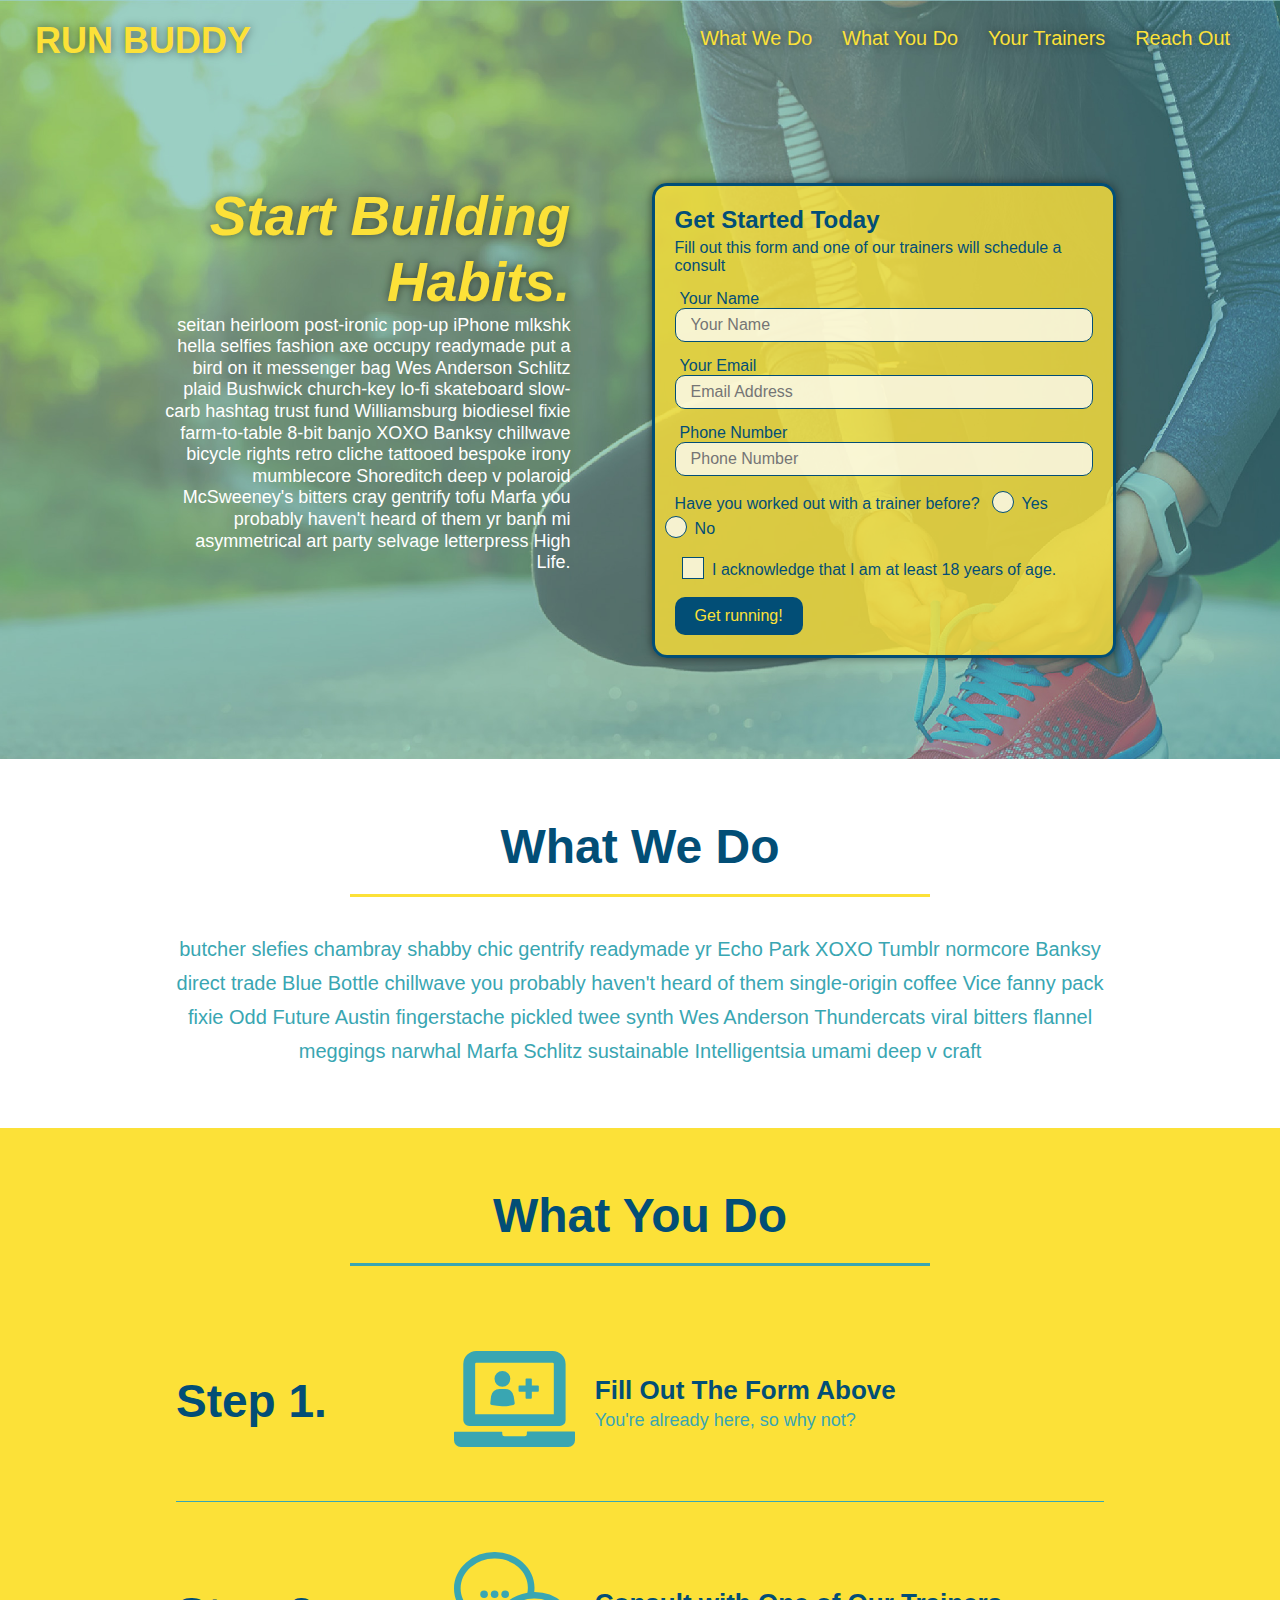
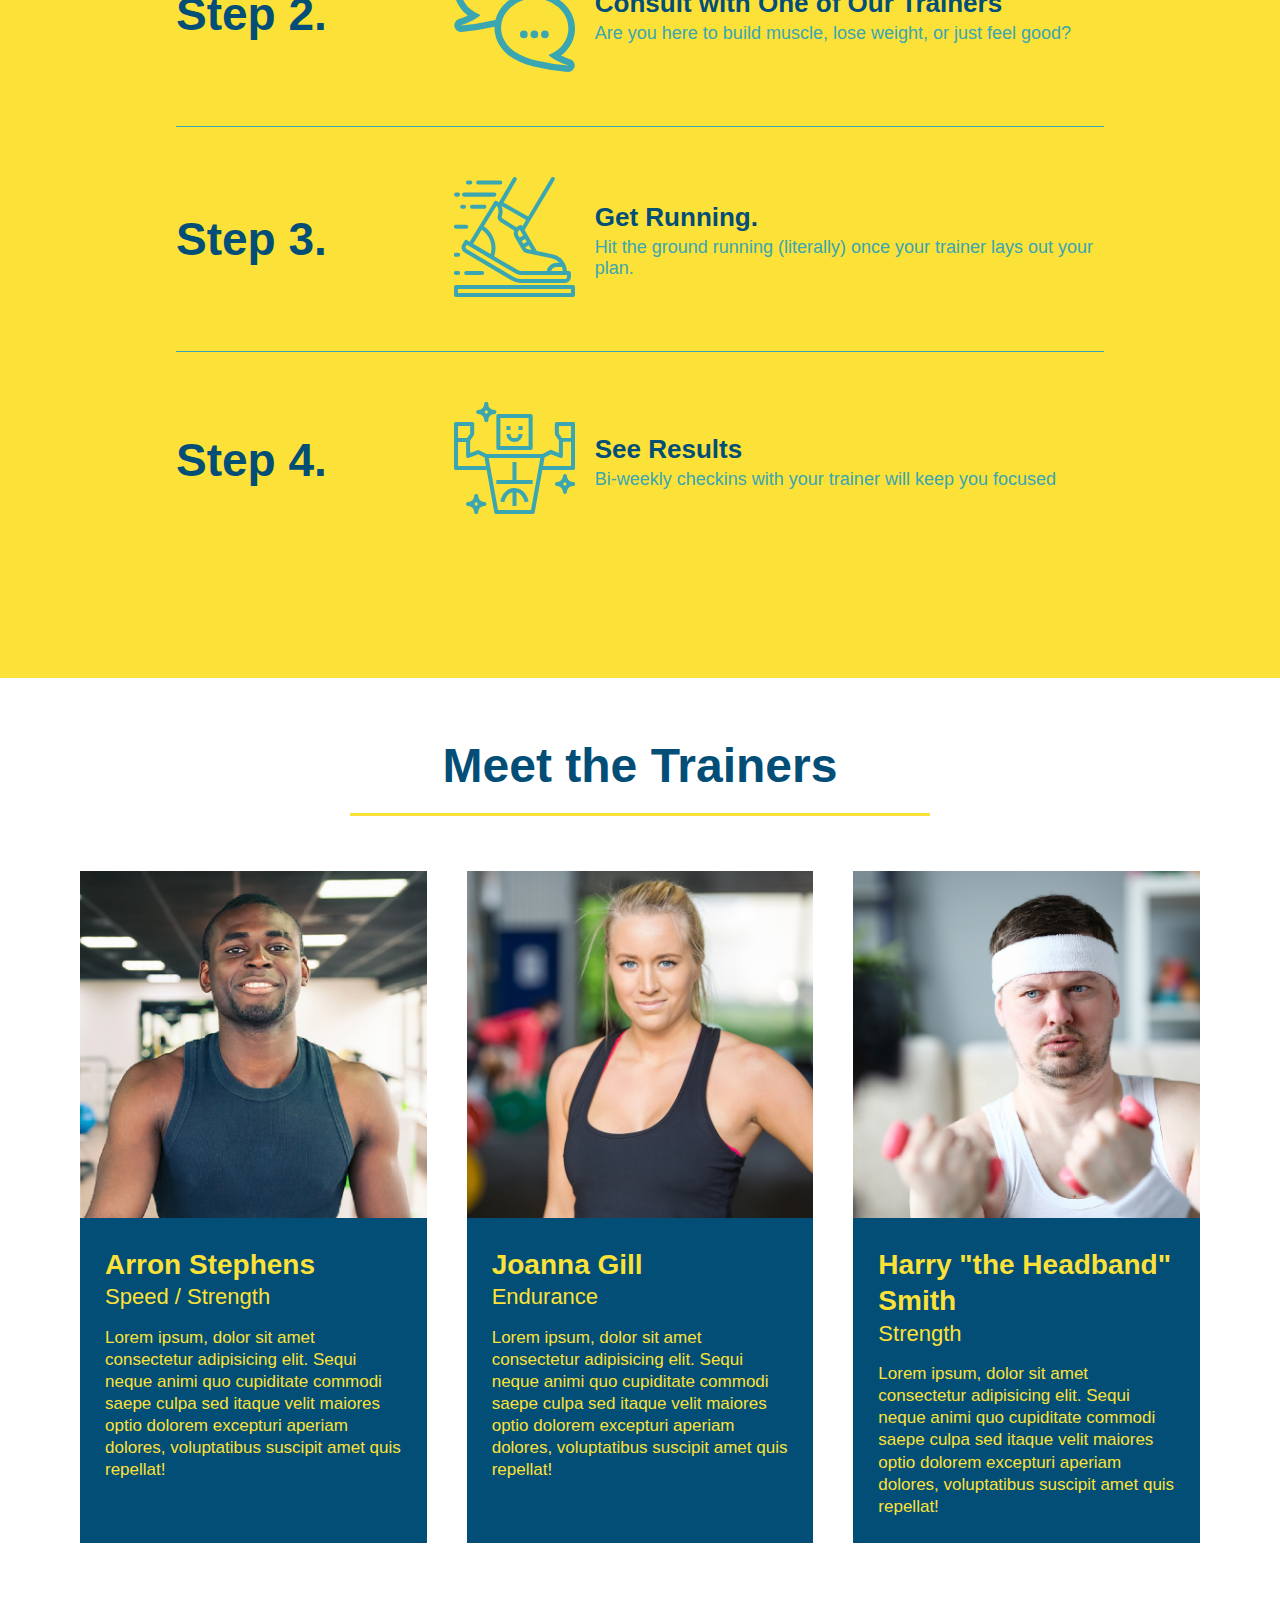
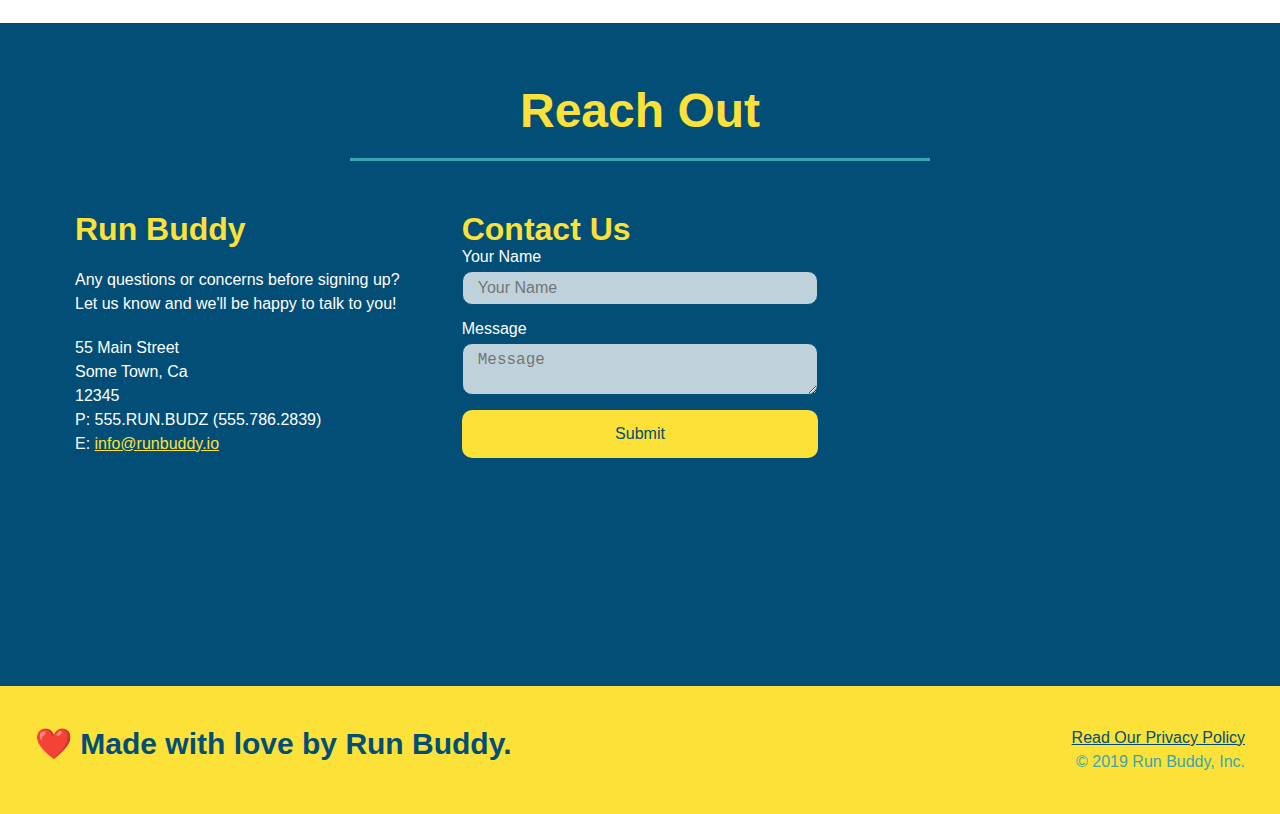
==== commit 2a9f1e2e: "final CSS" ====
--- a/index.html
+++ b/index.html
@@ -1,13 +1,11 @@
 <!DOCTYPE html>
 <html lang="en">
-
 <head>
+    <meta charset="UTF-8" />
+    <meta name="viewport" content="width=device-width, initial-scale=1.0" />
     <link rel="stylesheet" href="./style.css" />
-    <meta charset="UTF-8" />
     <title>Run Buddy</title>
-    <meta name="viewport" content="width=device-width, initial-scale=1.0" />
 </head>
-
 <body>
     <!-- navigation -->
     <header>
@@ -54,12 +52,12 @@
             <p>Fill out this form and one of our trainers will schedule a consult</p>
             <!-- Add form element -->
             <form>
-                <label for="name">Enter full name</label>
-                <input type="text" placeholder="Your Name" name="name" id="name" class="form-input">
-                <label for="email">Enter email address:</label>
-                <input type="email" placeholder="Email Address" name="email" id="email" class="form-input">
-                <label for="phone">Enter a telephone number:</label>
-                <input type="tel" placeholder="Phone Number" name="phone" id="phone" class="form-input">
+                <label for="name">Your Name</label>
+                <input type="text" placeholder="Your Name" id="name" name="name" class="form-input" />
+                <label for="email">Your Email</label>
+                <input type="email" placeholder="Email Address" id="email" name="email" class="form-input" />
+                <label for="phone">Phone Number</label>
+                <input type="tel" placeholder="Phone Number" name="phone" id="phone" class="form-input" />
                 <p>
                     Have you worked out with a trainer before?
                     <span class="radio-wrapper">
@@ -85,14 +83,12 @@
     </section>
     <!-- end hero -->
 
-    <!-- hero/jumbotron -->
-    <section>
-    </section>
-
     <!-- "what we do" start section -->
     <section id="what-we-do" class="intro">
         <div class="flex-row">
-            <h2 class="section-title primary-border">What We Do</h2>
+            <h2 class="section-title primary-border">
+                What We Do
+            </h2>
         </div>
         <div class="flex-row">
             <p>
@@ -111,7 +107,9 @@
     <section id="what-you-do" class="steps">
         <!-- Wrap every h2 with a class of "section-title" in this div-->
         <div class="flex-row">
-            <h2 class="section-title secondary-border">What You Do</h2>
+            <h2 class="section-title secondary-border">
+                What You Do
+            </h2>
         </div>
         <div class="step">
             <h3>Step 1.</h3>
@@ -230,29 +228,33 @@
     <!-- "meet the trainers" end -->
 
     <!-- "reach out" start section -->
-    <section id="reach out" class="contact">
+    <section id="reach-out" class="contact">
         <!-- Wrap every h2 with a class of "section-title" in this div! -->
         <div class="flex-row">
             <h2 class="section-title secondary-border">
                 Reach Out
             </h2>
         </div>
+
         <div class="contact-info">
             <div>
                 <h3>Run Buddy</h3>
                 <p>
                     Any questions or concerns before signing up?
-                    <br />
+                    <br/>
                     Let us know and we'll be happy to talk to you!
                 </p>
+
                 <address>
-                    55 Main Street <br />
-                    Some Town, Ca <br />
-                    12345<br />
-                    P: 555.RUN.BUDZ (555.786.2839)<br />
+                    55 Main Street <br/>
+                    Some Town, Ca <br/>
+                    12345<br/>
+                    P: 555.RUN.BUDZ (555.786.2839)<br/>
                     E: <a href="mailto:info@runbuddy.io">info@runbuddy.io</a>
                 </address>
-            </div>
+
+            </div>
+
             <div class="contact-form">
                 <h3>Contact Us</h3>
                 <form>
@@ -268,9 +270,8 @@
 
             <iframe
                 src="https://www.google.com/maps/embed?pb=!1m18!1m12!1m3!1d3319.8257759945022!2d-117.80855658497381!3d33.687575180706695!2m3!1f0!2f0!3f0!3m2!1i1024!2i768!4f13.1!3m3!1m2!1s0x80dcdc49f4fc24c3%3A0x14bc1d9eee9fb5dc!2s578%20Cardiff%2C%20Irvine%2C%20CA%2092606!5e0!3m2!1sen!2sus!4v1639627216149!5m2!1sen!2sus"
-                style="border:0;" allowfullscreen="" loading="lazy">
+                frameborder="0" style="border:0" allowfullscreen>
             </iframe>
-
         </div>
     </section>
     <!-- "reach out" end -->
@@ -279,11 +280,10 @@
     <footer>
         <h2>❤️ Made with love by Run Buddy.</h2>
         <div>
-            <a href="./privacy-policy.html#">Read Our Privacy Policy</a><br />
+            <a href="./privacy-policy.html#">Read Our Privacy Policy</a><br/>
             &copy; 2019 Run Buddy, Inc.
         </div>
     </footer>
     <!-- footer end -->
 </body>
-
 </html>--- a/style.css
+++ b/style.css
@@ -5,9 +5,9 @@
 }
 
 * {
+  box-sizing: border-box;
   margin: 0;
   padding: 0;
-  box-sizing: border-box;
 }
 
 body {
@@ -135,7 +135,7 @@
 
 .hero-form {
   border: solid 3px var(--secondary-color);
-  background-color: rgb(252,225,56, 0.8);
+  background-color: rgba(252, 225, 56, 0.8);
   padding: 20px;
   color: var(--secondary-color);
   width: 40%;
@@ -545,6 +545,10 @@
   .step-text {
     flex: 100%;
   } 
+
+  .trainer-bio h3, .trainer-bio h4 {
+    display: block;
+  }
 }
 
 /* MEDIA QUERY FOR MOBILE PHONES AND SMALLER */
